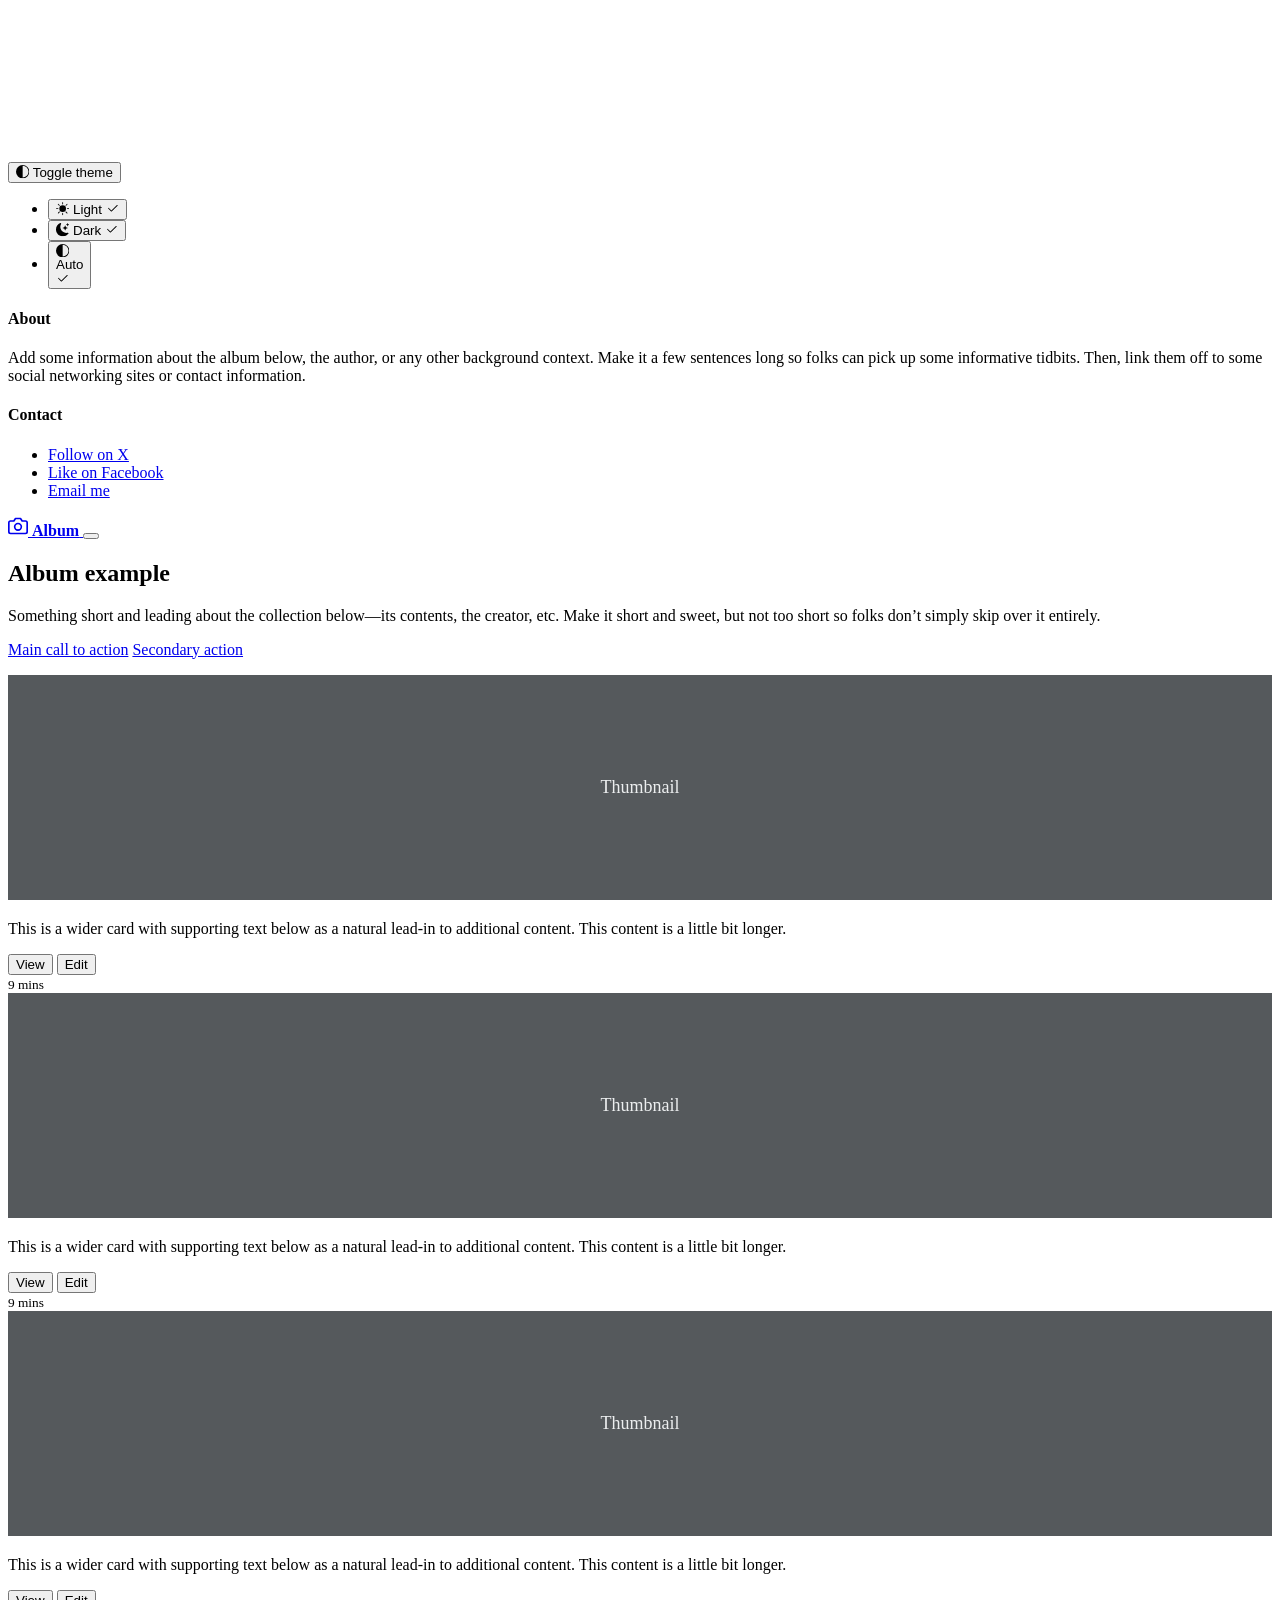
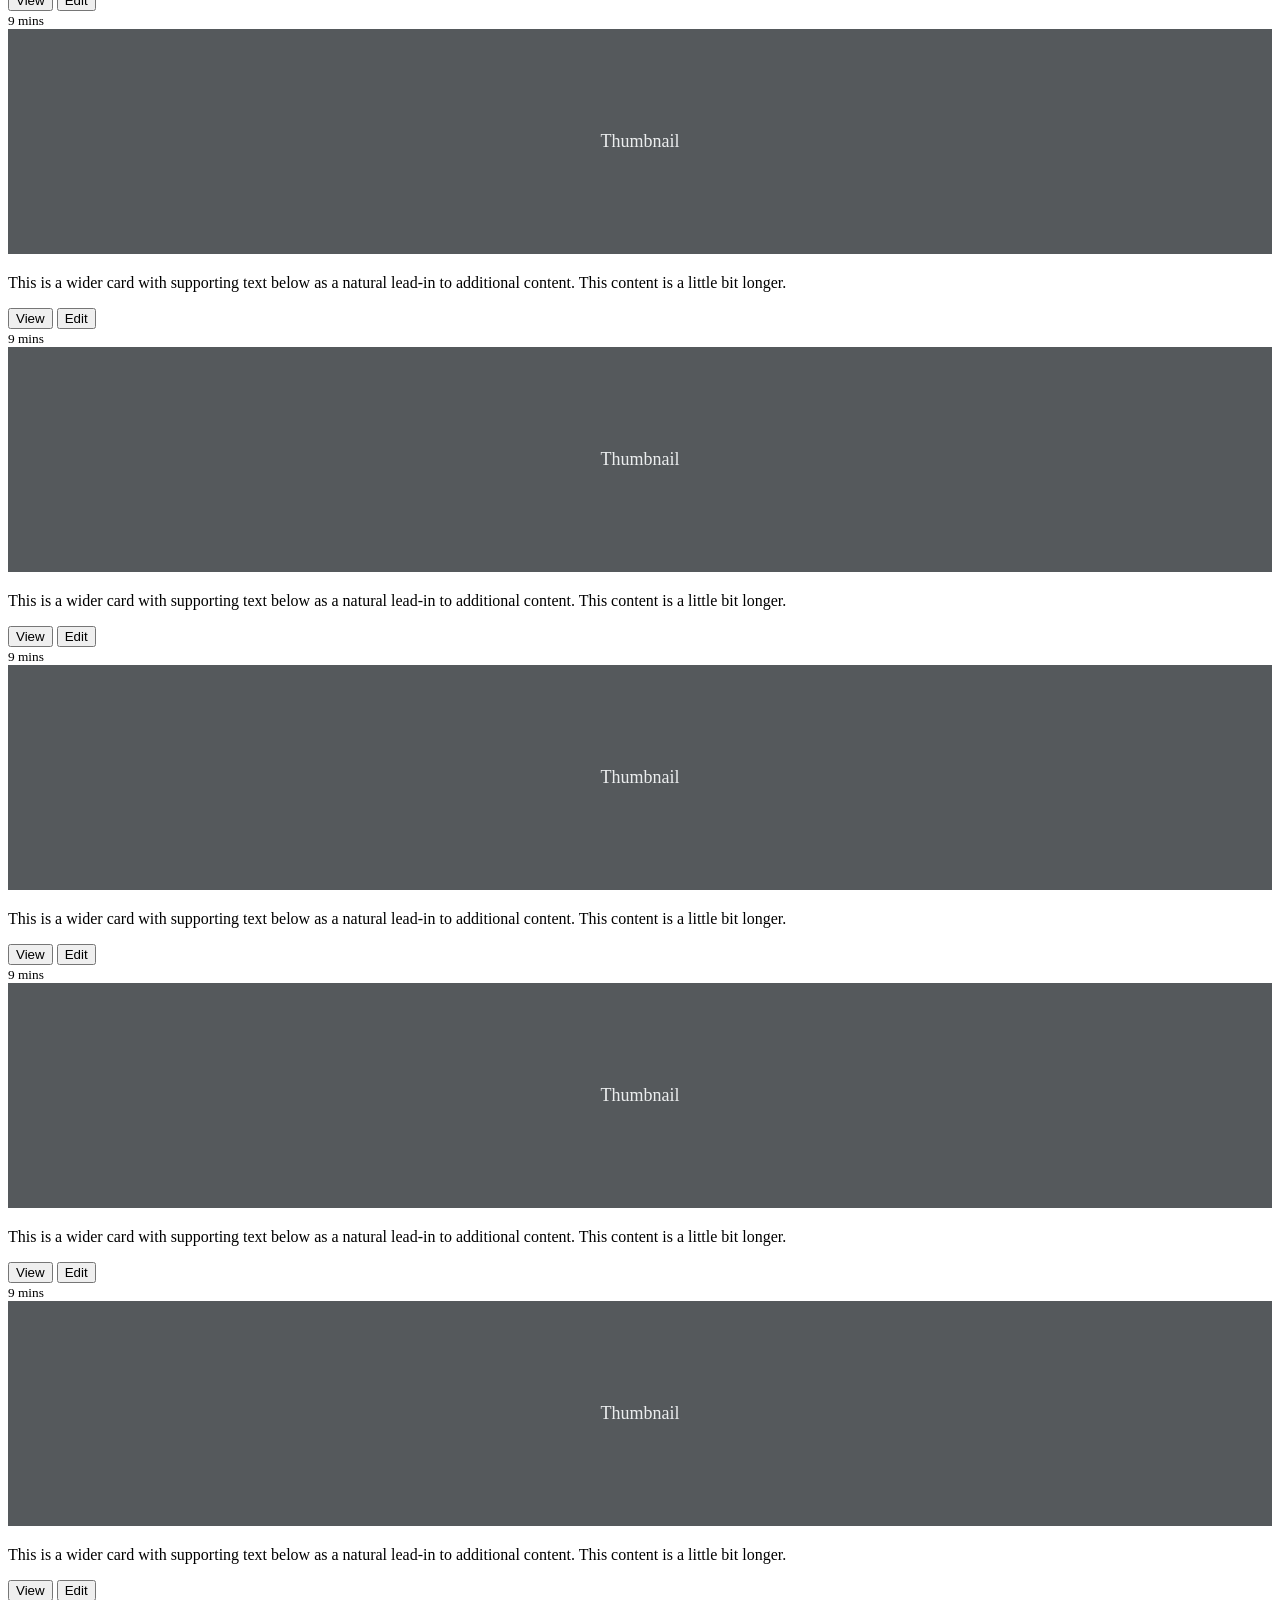
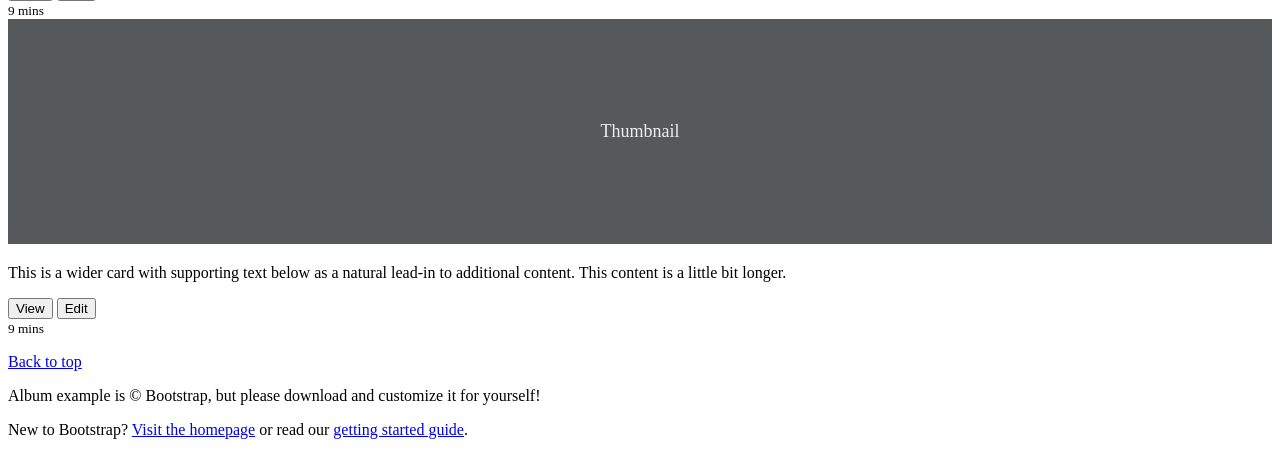
==== index.html @ dcecb852 "Update index.html" ====
<!DOCTYPE html>
<html lang="en" data-bs-theme="auto">

<head>
  <meta charset="utf-8">
  <meta name="viewport" content="width=device-width, initial-scale=1">
  <meta name="description" content="">
  <meta name="author" content="Mark Otto, Jacob Thornton, and Bootstrap contributors">
  <meta name="generator" content="Astro v5.13.2">
  <title>Album example · Bootstrap v5.3</title>
  <link rel="canonical" href="https://getbootstrap.com/docs/5.3/examples/album/">
  <script src="/docs/5.3/assets/js/color-modes.js"></script>
  <link href="/docs/5.3/dist/css/bootstrap.min.css" rel="stylesheet"
    integrity="sha384-sRIl4kxILFvY47J16cr9ZwB07vP4J8+LH7qKQnuqkuIAvNWLzeN8tE5YBujZqJLB">
  <link rel="apple-touch-icon" href="/docs/5.3/assets/img/favicons/apple-touch-icon.png" sizes="180x180">
  <link rel="icon" href="/docs/5.3/assets/img/favicons/favicon-32x32.png" sizes="32x32" type="image/png">
  <link rel="icon" href="/docs/5.3/assets/img/favicons/favicon-16x16.png" sizes="16x16" type="image/png">
  <link rel="manifest" href="/docs/5.3/assets/img/favicons/manifest.json">
  <link rel="mask-icon" href="/docs/5.3/assets/img/favicons/safari-pinned-tab.svg" color="#712cf9">
  <link rel="icon" href="/docs/5.3/assets/img/favicons/favicon.ico">
  <meta name="theme-color" content="#712cf9">
  <style>
    .bd-placeholder-img {
      font-size: 1.125rem;
      text-anchor: middle;
      -webkit-user-select: none;
      -moz-user-select: none;
      user-select: none
    }

    @media (min-width: 768px) {
      .bd-placeholder-img-lg {
        font-size: 3.5rem
      }
    }

    .b-example-divider {
      width: 100%;
      height: 3rem;
      background-color: #0000001a;
      border: solid rgba(0, 0, 0, .15);
      border-width: 1px 0;
      box-shadow: inset 0 .5em 1.5em #0000001a, inset 0 .125em .5em #00000026
    }

    .b-example-vr {
      flex-shrink: 0;
      width: 1.5rem;
      height: 100vh
    }

    .bi {
      vertical-align: -.125em;
      fill: currentColor
    }

    .nav-scroller {
      position: relative;
      z-index: 2;
      height: 2.75rem;
      overflow-y: hidden
    }

    .nav-scroller .nav {
      display: flex;
      flex-wrap: nowrap;
      padding-bottom: 1rem;
      margin-top: -1px;
      overflow-x: auto;
      text-align: center;
      white-space: nowrap;
      -webkit-overflow-scrolling: touch
    }

    .btn-bd-primary {
      --bd-violet-bg: #712cf9;
      --bd-violet-rgb: 112.520718, 44.062154, 249.437846;
      --bs-btn-font-weight: 600;
      --bs-btn-color: var(--bs-white);
      --bs-btn-bg: var(--bd-violet-bg);
      --bs-btn-border-color: var(--bd-violet-bg);
      --bs-btn-hover-color: var(--bs-white);
      --bs-btn-hover-bg: #6528e0;
      --bs-btn-hover-border-color: #6528e0;
      --bs-btn-focus-shadow-rgb: var(--bd-violet-rgb);
      --bs-btn-active-color: var(--bs-btn-hover-color);
      --bs-btn-active-bg: #5a23c8;
      --bs-btn-active-border-color: #5a23c8
    }

    .bd-mode-toggle {
      z-index: 1500
    }

    .bd-mode-toggle .bi {
      width: 1em;
      height: 1em
    }

    .bd-mode-toggle .dropdown-menu .active .bi {
      display: block !important
    }
  </style>
</head>

<body> <svg xmlns="http://www.w3.org/2000/svg" class="d-none">
    <symbol id="check2" viewBox="0 0 16 16">
      <path
        d="M13.854 3.646a.5.5 0 0 1 0 .708l-7 7a.5.5 0 0 1-.708 0l-3.5-3.5a.5.5 0 1 1 .708-.708L6.5 10.293l6.646-6.647a.5.5 0 0 1 .708 0z">
      </path>
    </symbol>
    <symbol id="circle-half" viewBox="0 0 16 16">
      <path d="M8 15A7 7 0 1 0 8 1v14zm0 1A8 8 0 1 1 8 0a8 8 0 0 1 0 16z"></path>
    </symbol>
    <symbol id="moon-stars-fill" viewBox="0 0 16 16">
      <path
        d="M6 .278a.768.768 0 0 1 .08.858 7.208 7.208 0 0 0-.878 3.46c0 4.021 3.278 7.277 7.318 7.277.527 0 1.04-.055 1.533-.16a.787.787 0 0 1 .81.316.733.733 0 0 1-.031.893A8.349 8.349 0 0 1 8.344 16C3.734 16 0 12.286 0 7.71 0 4.266 2.114 1.312 5.124.06A.752.752 0 0 1 6 .278z">
      </path>
      <path
        d="M10.794 3.148a.217.217 0 0 1 .412 0l.387 1.162c.173.518.579.924 1.097 1.097l1.162.387a.217.217 0 0 1 0 .412l-1.162.387a1.734 1.734 0 0 0-1.097 1.097l-.387 1.162a.217.217 0 0 1-.412 0l-.387-1.162A1.734 1.734 0 0 0 9.31 6.593l-1.162-.387a.217.217 0 0 1 0-.412l1.162-.387a1.734 1.734 0 0 0 1.097-1.097l.387-1.162zM13.863.099a.145.145 0 0 1 .274 0l.258.774c.115.346.386.617.732.732l.774.258a.145.145 0 0 1 0 .274l-.774.258a1.156 1.156 0 0 0-.732.732l-.258.774a.145.145 0 0 1-.274 0l-.258-.774a1.156 1.156 0 0 0-.732-.732l-.774-.258a.145.145 0 0 1 0-.274l.774-.258c.346-.115.617-.386.732-.732L13.863.1z">
      </path>
    </symbol>
    <symbol id="sun-fill" viewBox="0 0 16 16">
      <path
        d="M8 12a4 4 0 1 0 0-8 4 4 0 0 0 0 8zM8 0a.5.5 0 0 1 .5.5v2a.5.5 0 0 1-1 0v-2A.5.5 0 0 1 8 0zm0 13a.5.5 0 0 1 .5.5v2a.5.5 0 0 1-1 0v-2A.5.5 0 0 1 8 13zm8-5a.5.5 0 0 1-.5.5h-2a.5.5 0 0 1 0-1h2a.5.5 0 0 1 .5.5zM3 8a.5.5 0 0 1-.5.5h-2a.5.5 0 0 1 0-1h2A.5.5 0 0 1 3 8zm10.657-5.657a.5.5 0 0 1 0 .707l-1.414 1.415a.5.5 0 1 1-.707-.708l1.414-1.414a.5.5 0 0 1 .707 0zm-9.193 9.193a.5.5 0 0 1 0 .707L3.05 13.657a.5.5 0 0 1-.707-.707l1.414-1.414a.5.5 0 0 1 .707 0zm9.193 2.121a.5.5 0 0 1-.707 0l-1.414-1.414a.5.5 0 0 1 .707-.707l1.414 1.414a.5.5 0 0 1 0 .707zM4.464 4.465a.5.5 0 0 1-.707 0L2.343 3.05a.5.5 0 1 1 .707-.707l1.414 1.414a.5.5 0 0 1 0 .708z">
      </path>
    </symbol>
  </svg>
  <div class="dropdown position-fixed bottom-0 end-0 mb-3 me-3 bd-mode-toggle"> <button
      class="btn btn-bd-primary py-2 dropdown-toggle d-flex align-items-center" id="bd-theme" type="button"
      aria-expanded="false" data-bs-toggle="dropdown" aria-label="Toggle theme (auto)"> <svg
        class="bi my-1 theme-icon-active" aria-hidden="true">
        <use href="#circle-half"></use>
      </svg> <span class="visually-hidden" id="bd-theme-text">Toggle theme</span> </button>
    <ul class="dropdown-menu dropdown-menu-end shadow" aria-labelledby="bd-theme-text">
      <li> <button type="button" class="dropdown-item d-flex align-items-center" data-bs-theme-value="light"
          aria-pressed="false"> <svg class="bi me-2 opacity-50" aria-hidden="true">
            <use href="#sun-fill"></use>
          </svg>
          Light
          <svg class="bi ms-auto d-none" aria-hidden="true">
            <use href="#check2"></use>
          </svg> </button> </li>
      <li> <button type="button" class="dropdown-item d-flex align-items-center" data-bs-theme-value="dark"
          aria-pressed="false"> <svg class="bi me-2 opacity-50" aria-hidden="true">
            <use href="#moon-stars-fill"></use>
          </svg>
          Dark
          <svg class="bi ms-auto d-none" aria-hidden="true">
            <use href="#check2"></use>
          </svg> </button> </li>
      <li> <button type="button" class="dropdown-item d-flex align-items-center active" data-bs-theme-value="auto"
          aria-pressed="true"> <svg class="bi me-2 opacity-50" aria-hidden="true">
            <use href="#circle-half"></use>
          </svg>
          Auto
          <svg class="bi ms-auto d-none" aria-hidden="true">
            <use href="#check2"></use>
          </svg> </button> </li>
    </ul>
  </div>
  <header data-bs-theme="dark">
    <div class="collapse text-bg-dark" id="navbarHeader">
      <div class="container">
        <div class="row">
          <div class="col-sm-8 col-md-7 py-4">
            <h4>About</h4>
            <p class="text-body-secondary">Add some information about the album below, the author, or any other
              background context. Make it a few sentences long so folks can pick up some informative tidbits. Then, link
              them off to some social networking sites or contact information.</p>
          </div>
          <div class="col-sm-4 offset-md-1 py-4">
            <h4>Contact</h4>
            <ul class="list-unstyled">
              <li><a href="#" class="text-white">Follow on X</a></li>
              <li><a href="#" class="text-white">Like on Facebook</a></li>
              <li><a href="#" class="text-white">Email me</a></li>
            </ul>
          </div>
        </div>
      </div>
    </div>
    <div class="navbar navbar-dark bg-dark shadow-sm">
      <div class="container"> <a href="#" class="navbar-brand d-flex align-items-center"> <svg
            xmlns="http://www.w3.org/2000/svg" width="20" height="20" fill="none" stroke="currentColor"
            stroke-linecap="round" stroke-linejoin="round" stroke-width="2" aria-hidden="true" class="me-2"
            viewBox="0 0 24 24">
            <path d="M23 19a2 2 0 0 1-2 2H3a2 2 0 0 1-2-2V8a2 2 0 0 1 2-2h4l2-3h6l2 3h4a2 2 0 0 1 2 2z"></path>
            <circle cx="12" cy="13" r="4"></circle>
          </svg> <strong>Album</strong> </a> <button class="navbar-toggler" type="button" data-bs-toggle="collapse"
          data-bs-target="#navbarHeader" aria-controls="navbarHeader" aria-expanded="false"
          aria-label="Toggle navigation"> <span class="navbar-toggler-icon"></span> </button> </div>
    </div>
  </header>
  <main>
    <section class="py-5 text-center container">
      <div class="row py-lg-5">
        <div class="col-lg-6 col-md-8 mx-auto">
          <h1 class="fw-light">Album example</h1>
          <p class="lead text-body-secondary">Something short and leading about the collection below—its contents, the
            creator, etc. Make it short and sweet, but not too short so folks don’t simply skip over it entirely.</p>
          <p> <a href="#" class="btn btn-primary my-2">Main call to action</a> <a href="#"
              class="btn btn-secondary my-2">Secondary action</a> </p>
        </div>
      </div>
    </section>
    <div class="album py-5 bg-body-tertiary">
      <div class="container">
        <div class="row row-cols-1 row-cols-sm-2 row-cols-md-3 g-3">
          <div class="col">
            <div class="card shadow-sm"> <svg aria-label="Placeholder: Thumbnail"
                class="bd-placeholder-img card-img-top" height="225" preserveAspectRatio="xMidYMid slice" role="img"
                width="100%" xmlns="http://www.w3.org/2000/svg">
                <title>Placeholder</title>
                <rect width="100%" height="100%" fill="#55595c"></rect><text x="50%" y="50%" fill="#eceeef"
                  dy=".3em">Thumbnail</text>
              </svg>
              <div class="card-body">
                <p class="card-text">This is a wider card with supporting text below as a natural lead-in to additional
                  content. This content is a little bit longer.</p>
                <div class="d-flex justify-content-between align-items-center">
                  <div class="btn-group"> <button type="button" class="btn btn-sm btn-outline-secondary">View</button>
                    <button type="button" class="btn btn-sm btn-outline-secondary">Edit</button> </div> <small
                    class="text-body-secondary">9 mins</small>
                </div>
              </div>
            </div>
          </div>
          <div class="col">
            <div class="card shadow-sm"> <svg aria-label="Placeholder: Thumbnail"
                class="bd-placeholder-img card-img-top" height="225" preserveAspectRatio="xMidYMid slice" role="img"
                width="100%" xmlns="http://www.w3.org/2000/svg">
                <title>Placeholder</title>
                <rect width="100%" height="100%" fill="#55595c"></rect><text x="50%" y="50%" fill="#eceeef"
                  dy=".3em">Thumbnail</text>
              </svg>
              <div class="card-body">
                <p class="card-text">This is a wider card with supporting text below as a natural lead-in to additional
                  content. This content is a little bit longer.</p>
                <div class="d-flex justify-content-between align-items-center">
                  <div class="btn-group"> <button type="button" class="btn btn-sm btn-outline-secondary">View</button>
                    <button type="button" class="btn btn-sm btn-outline-secondary">Edit</button> </div> <small
                    class="text-body-secondary">9 mins</small>
                </div>
              </div>
            </div>
          </div>
          <div class="col">
            <div class="card shadow-sm"> <svg aria-label="Placeholder: Thumbnail"
                class="bd-placeholder-img card-img-top" height="225" preserveAspectRatio="xMidYMid slice" role="img"
                width="100%" xmlns="http://www.w3.org/2000/svg">
                <title>Placeholder</title>
                <rect width="100%" height="100%" fill="#55595c"></rect><text x="50%" y="50%" fill="#eceeef"
                  dy=".3em">Thumbnail</text>
              </svg>
              <div class="card-body">
                <p class="card-text">This is a wider card with supporting text below as a natural lead-in to additional
                  content. This content is a little bit longer.</p>
                <div class="d-flex justify-content-between align-items-center">
                  <div class="btn-group"> <button type="button" class="btn btn-sm btn-outline-secondary">View</button>
                    <button type="button" class="btn btn-sm btn-outline-secondary">Edit</button> </div> <small
                    class="text-body-secondary">9 mins</small>
                </div>
              </div>
            </div>
          </div>
          <div class="col">
            <div class="card shadow-sm"> <svg aria-label="Placeholder: Thumbnail"
                class="bd-placeholder-img card-img-top" height="225" preserveAspectRatio="xMidYMid slice" role="img"
                width="100%" xmlns="http://www.w3.org/2000/svg">
                <title>Placeholder</title>
                <rect width="100%" height="100%" fill="#55595c"></rect><text x="50%" y="50%" fill="#eceeef"
                  dy=".3em">Thumbnail</text>
              </svg>
              <div class="card-body">
                <p class="card-text">This is a wider card with supporting text below as a natural lead-in to additional
                  content. This content is a little bit longer.</p>
                <div class="d-flex justify-content-between align-items-center">
                  <div class="btn-group"> <button type="button" class="btn btn-sm btn-outline-secondary">View</button>
                    <button type="button" class="btn btn-sm btn-outline-secondary">Edit</button> </div> <small
                    class="text-body-secondary">9 mins</small>
                </div>
              </div>
            </div>
          </div>
          <div class="col">
            <div class="card shadow-sm"> <svg aria-label="Placeholder: Thumbnail"
                class="bd-placeholder-img card-img-top" height="225" preserveAspectRatio="xMidYMid slice" role="img"
                width="100%" xmlns="http://www.w3.org/2000/svg">
                <title>Placeholder</title>
                <rect width="100%" height="100%" fill="#55595c"></rect><text x="50%" y="50%" fill="#eceeef"
                  dy=".3em">Thumbnail</text>
              </svg>
              <div class="card-body">
                <p class="card-text">This is a wider card with supporting text below as a natural lead-in to additional
                  content. This content is a little bit longer.</p>
                <div class="d-flex justify-content-between align-items-center">
                  <div class="btn-group"> <button type="button" class="btn btn-sm btn-outline-secondary">View</button>
                    <button type="button" class="btn btn-sm btn-outline-secondary">Edit</button> </div> <small
                    class="text-body-secondary">9 mins</small>
                </div>
              </div>
            </div>
          </div>
          <div class="col">
            <div class="card shadow-sm"> <svg aria-label="Placeholder: Thumbnail"
                class="bd-placeholder-img card-img-top" height="225" preserveAspectRatio="xMidYMid slice" role="img"
                width="100%" xmlns="http://www.w3.org/2000/svg">
                <title>Placeholder</title>
                <rect width="100%" height="100%" fill="#55595c"></rect><text x="50%" y="50%" fill="#eceeef"
                  dy=".3em">Thumbnail</text>
              </svg>
              <div class="card-body">
                <p class="card-text">This is a wider card with supporting text below as a natural lead-in to additional
                  content. This content is a little bit longer.</p>
                <div class="d-flex justify-content-between align-items-center">
                  <div class="btn-group"> <button type="button" class="btn btn-sm btn-outline-secondary">View</button>
                    <button type="button" class="btn btn-sm btn-outline-secondary">Edit</button> </div> <small
                    class="text-body-secondary">9 mins</small>
                </div>
              </div>
            </div>
          </div>
          <div class="col">
            <div class="card shadow-sm"> <svg aria-label="Placeholder: Thumbnail"
                class="bd-placeholder-img card-img-top" height="225" preserveAspectRatio="xMidYMid slice" role="img"
                width="100%" xmlns="http://www.w3.org/2000/svg">
                <title>Placeholder</title>
                <rect width="100%" height="100%" fill="#55595c"></rect><text x="50%" y="50%" fill="#eceeef"
                  dy=".3em">Thumbnail</text>
              </svg>
              <div class="card-body">
                <p class="card-text">This is a wider card with supporting text below as a natural lead-in to additional
                  content. This content is a little bit longer.</p>
                <div class="d-flex justify-content-between align-items-center">
                  <div class="btn-group"> <button type="button" class="btn btn-sm btn-outline-secondary">View</button>
                    <button type="button" class="btn btn-sm btn-outline-secondary">Edit</button> </div> <small
                    class="text-body-secondary">9 mins</small>
                </div>
              </div>
            </div>
          </div>
          <div class="col">
            <div class="card shadow-sm"> <svg aria-label="Placeholder: Thumbnail"
                class="bd-placeholder-img card-img-top" height="225" preserveAspectRatio="xMidYMid slice" role="img"
                width="100%" xmlns="http://www.w3.org/2000/svg">
                <title>Placeholder</title>
                <rect width="100%" height="100%" fill="#55595c"></rect><text x="50%" y="50%" fill="#eceeef"
                  dy=".3em">Thumbnail</text>
              </svg>
              <div class="card-body">
                <p class="card-text">This is a wider card with supporting text below as a natural lead-in to additional
                  content. This content is a little bit longer.</p>
                <div class="d-flex justify-content-between align-items-center">
                  <div class="btn-group"> <button type="button" class="btn btn-sm btn-outline-secondary">View</button>
                    <button type="button" class="btn btn-sm btn-outline-secondary">Edit</button> </div> <small
                    class="text-body-secondary">9 mins</small>
                </div>
              </div>
            </div>
          </div>
          <div class="col">
            <div class="card shadow-sm"> <svg aria-label="Placeholder: Thumbnail"
                class="bd-placeholder-img card-img-top" height="225" preserveAspectRatio="xMidYMid slice" role="img"
                width="100%" xmlns="http://www.w3.org/2000/svg">
                <title>Placeholder</title>
                <rect width="100%" height="100%" fill="#55595c"></rect><text x="50%" y="50%" fill="#eceeef"
                  dy=".3em">Thumbnail</text>
              </svg>
              <div class="card-body">
                <p class="card-text">This is a wider card with supporting text below as a natural lead-in to additional
                  content. This content is a little bit longer.</p>
                <div class="d-flex justify-content-between align-items-center">
                  <div class="btn-group"> <button type="button" class="btn btn-sm btn-outline-secondary">View</button>
                    <button type="button" class="btn btn-sm btn-outline-secondary">Edit</button> </div> <small
                    class="text-body-secondary">9 mins</small>
                </div>
              </div>
            </div>
          </div>
        </div>
      </div>
    </div>
  </main>
  <footer class="text-body-secondary py-5">
    <div class="container">
      <p class="float-end mb-1"> <a href="#">Back to top</a> </p>
      <p class="mb-1">Album example is &copy; Bootstrap, but please download and customize it for yourself!</p>
      <p class="mb-0">New to Bootstrap? <a href="/">Visit the homepage</a> or read our <a
          href="/docs/5.3/getting-started/introduction">getting started guide</a>.</p>
    </div>
  </footer>
  <script src="/docs/5.3/dist/js/bootstrap.bundle.min.js"
    integrity="sha384-FKyoEForCGlyvwx9Hj09JcYn3nv7wiPVlz7YYwJrWVcXK/BmnVDxM+D2scQbITxI" class="astro-vvvwv3sm"></script>
</body>

</html>
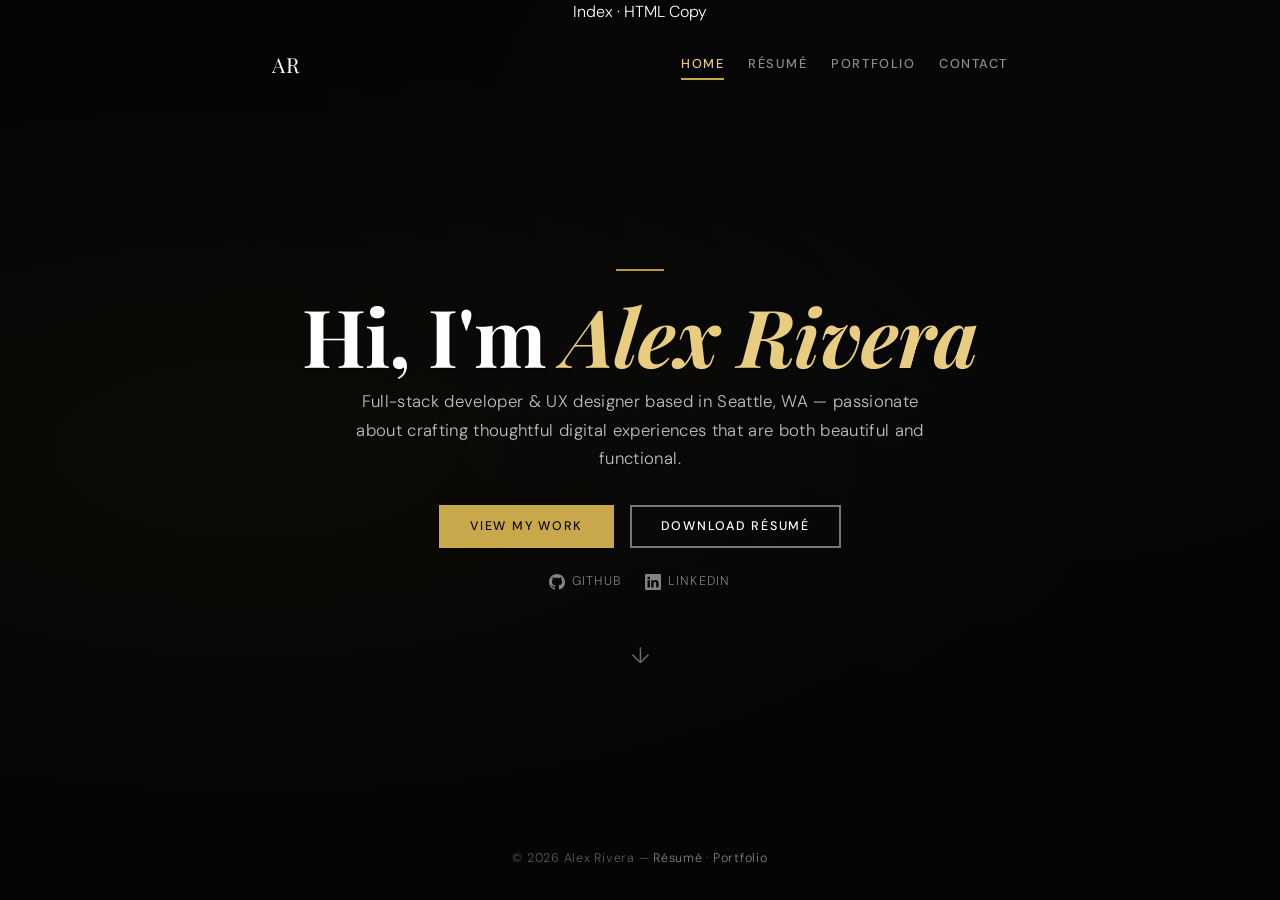
==== commit ee0bcb30: "Just added the AI code, now debugging" ====
--- a/index.html
+++ b/index.html
@@ -1,397 +1,316 @@
-<!DOCTYPE html>
-<html lang="en" data-bs-theme="auto">
+Index · HTML
+Copy
 
-<head>
-  <meta charset="utf-8">
-  <meta name="viewport" content="width=device-width, initial-scale=1">
-  <meta name="description" content="">
-  <meta name="author" content="Mark Otto, Jacob Thornton, and Bootstrap contributors">
-  <meta name="generator" content="Astro v5.13.2">
-  <title>Album example · Bootstrap v5.3</title>
-  <link rel="canonical" href="https://getbootstrap.com/docs/5.3/examples/album/">
-  <script src="/docs/5.3/assets/js/color-modes.js"></script>
-  <link href="/docs/5.3/dist/css/bootstrap.min.css" rel="stylesheet"
-    integrity="sha384-sRIl4kxILFvY47J16cr9ZwB07vP4J8+LH7qKQnuqkuIAvNWLzeN8tE5YBujZqJLB">
-  <link rel="apple-touch-icon" href="/docs/5.3/assets/img/favicons/apple-touch-icon.png" sizes="180x180">
-  <link rel="icon" href="/docs/5.3/assets/img/favicons/favicon-32x32.png" sizes="32x32" type="image/png">
-  <link rel="icon" href="/docs/5.3/assets/img/favicons/favicon-16x16.png" sizes="16x16" type="image/png">
-  <link rel="manifest" href="/docs/5.3/assets/img/favicons/manifest.json">
-  <link rel="mask-icon" href="/docs/5.3/assets/img/favicons/safari-pinned-tab.svg" color="#712cf9">
-  <link rel="icon" href="/docs/5.3/assets/img/favicons/favicon.ico">
-  <meta name="theme-color" content="#712cf9">
-  <style>
-    .bd-placeholder-img {
-      font-size: 1.125rem;
-      text-anchor: middle;
-      -webkit-user-select: none;
-      -moz-user-select: none;
-      user-select: none
-    }
-
-    @media (min-width: 768px) {
-      .bd-placeholder-img-lg {
-        font-size: 3.5rem
-      }
-    }
-
-    .b-example-divider {
-      width: 100%;
-      height: 3rem;
-      background-color: #0000001a;
-      border: solid rgba(0, 0, 0, .15);
-      border-width: 1px 0;
-      box-shadow: inset 0 .5em 1.5em #0000001a, inset 0 .125em .5em #00000026
-    }
-
-    .b-example-vr {
-      flex-shrink: 0;
-      width: 1.5rem;
-      height: 100vh
-    }
-
-    .bi {
-      vertical-align: -.125em;
-      fill: currentColor
-    }
-
-    .nav-scroller {
-      position: relative;
-      z-index: 2;
-      height: 2.75rem;
-      overflow-y: hidden
-    }
-
-    .nav-scroller .nav {
-      display: flex;
-      flex-wrap: nowrap;
-      padding-bottom: 1rem;
-      margin-top: -1px;
-      overflow-x: auto;
-      text-align: center;
-      white-space: nowrap;
-      -webkit-overflow-scrolling: touch
-    }
-
-    .btn-bd-primary {
-      --bd-violet-bg: #712cf9;
-      --bd-violet-rgb: 112.520718, 44.062154, 249.437846;
-      --bs-btn-font-weight: 600;
-      --bs-btn-color: var(--bs-white);
-      --bs-btn-bg: var(--bd-violet-bg);
-      --bs-btn-border-color: var(--bd-violet-bg);
-      --bs-btn-hover-color: var(--bs-white);
-      --bs-btn-hover-bg: #6528e0;
-      --bs-btn-hover-border-color: #6528e0;
-      --bs-btn-focus-shadow-rgb: var(--bd-violet-rgb);
-      --bs-btn-active-color: var(--bs-btn-hover-color);
-      --bs-btn-active-bg: #5a23c8;
-      --bs-btn-active-border-color: #5a23c8
-    }
-
-    .bd-mode-toggle {
-      z-index: 1500
-    }
-
-    .bd-mode-toggle .bi {
-      width: 1em;
-      height: 1em
-    }
-
-    .bd-mode-toggle .dropdown-menu .active .bi {
-      display: block !important
-    }
-  </style>
-</head>
-
-<body> <svg xmlns="http://www.w3.org/2000/svg" class="d-none">
-    <symbol id="check2" viewBox="0 0 16 16">
-      <path
-        d="M13.854 3.646a.5.5 0 0 1 0 .708l-7 7a.5.5 0 0 1-.708 0l-3.5-3.5a.5.5 0 1 1 .708-.708L6.5 10.293l6.646-6.647a.5.5 0 0 1 .708 0z">
-      </path>
-    </symbol>
-    <symbol id="circle-half" viewBox="0 0 16 16">
-      <path d="M8 15A7 7 0 1 0 8 1v14zm0 1A8 8 0 1 1 8 0a8 8 0 0 1 0 16z"></path>
-    </symbol>
-    <symbol id="moon-stars-fill" viewBox="0 0 16 16">
-      <path
-        d="M6 .278a.768.768 0 0 1 .08.858 7.208 7.208 0 0 0-.878 3.46c0 4.021 3.278 7.277 7.318 7.277.527 0 1.04-.055 1.533-.16a.787.787 0 0 1 .81.316.733.733 0 0 1-.031.893A8.349 8.349 0 0 1 8.344 16C3.734 16 0 12.286 0 7.71 0 4.266 2.114 1.312 5.124.06A.752.752 0 0 1 6 .278z">
-      </path>
-      <path
-        d="M10.794 3.148a.217.217 0 0 1 .412 0l.387 1.162c.173.518.579.924 1.097 1.097l1.162.387a.217.217 0 0 1 0 .412l-1.162.387a1.734 1.734 0 0 0-1.097 1.097l-.387 1.162a.217.217 0 0 1-.412 0l-.387-1.162A1.734 1.734 0 0 0 9.31 6.593l-1.162-.387a.217.217 0 0 1 0-.412l1.162-.387a1.734 1.734 0 0 0 1.097-1.097l.387-1.162zM13.863.099a.145.145 0 0 1 .274 0l.258.774c.115.346.386.617.732.732l.774.258a.145.145 0 0 1 0 .274l-.774.258a1.156 1.156 0 0 0-.732.732l-.258.774a.145.145 0 0 1-.274 0l-.258-.774a1.156 1.156 0 0 0-.732-.732l-.774-.258a.145.145 0 0 1 0-.274l.774-.258c.346-.115.617-.386.732-.732L13.863.1z">
-      </path>
-    </symbol>
-    <symbol id="sun-fill" viewBox="0 0 16 16">
-      <path
-        d="M8 12a4 4 0 1 0 0-8 4 4 0 0 0 0 8zM8 0a.5.5 0 0 1 .5.5v2a.5.5 0 0 1-1 0v-2A.5.5 0 0 1 8 0zm0 13a.5.5 0 0 1 .5.5v2a.5.5 0 0 1-1 0v-2A.5.5 0 0 1 8 13zm8-5a.5.5 0 0 1-.5.5h-2a.5.5 0 0 1 0-1h2a.5.5 0 0 1 .5.5zM3 8a.5.5 0 0 1-.5.5h-2a.5.5 0 0 1 0-1h2A.5.5 0 0 1 3 8zm10.657-5.657a.5.5 0 0 1 0 .707l-1.414 1.415a.5.5 0 1 1-.707-.708l1.414-1.414a.5.5 0 0 1 .707 0zm-9.193 9.193a.5.5 0 0 1 0 .707L3.05 13.657a.5.5 0 0 1-.707-.707l1.414-1.414a.5.5 0 0 1 .707 0zm9.193 2.121a.5.5 0 0 1-.707 0l-1.414-1.414a.5.5 0 0 1 .707-.707l1.414 1.414a.5.5 0 0 1 0 .707zM4.464 4.465a.5.5 0 0 1-.707 0L2.343 3.05a.5.5 0 1 1 .707-.707l1.414 1.414a.5.5 0 0 1 0 .708z">
-      </path>
-    </symbol>
-  </svg>
-  <div class="dropdown position-fixed bottom-0 end-0 mb-3 me-3 bd-mode-toggle"> <button
-      class="btn btn-bd-primary py-2 dropdown-toggle d-flex align-items-center" id="bd-theme" type="button"
-      aria-expanded="false" data-bs-toggle="dropdown" aria-label="Toggle theme (auto)"> <svg
-        class="bi my-1 theme-icon-active" aria-hidden="true">
-        <use href="#circle-half"></use>
-      </svg> <span class="visually-hidden" id="bd-theme-text">Toggle theme</span> </button>
-    <ul class="dropdown-menu dropdown-menu-end shadow" aria-labelledby="bd-theme-text">
-      <li> <button type="button" class="dropdown-item d-flex align-items-center" data-bs-theme-value="light"
-          aria-pressed="false"> <svg class="bi me-2 opacity-50" aria-hidden="true">
-            <use href="#sun-fill"></use>
-          </svg>
-          Light
-          <svg class="bi ms-auto d-none" aria-hidden="true">
-            <use href="#check2"></use>
-          </svg> </button> </li>
-      <li> <button type="button" class="dropdown-item d-flex align-items-center" data-bs-theme-value="dark"
-          aria-pressed="false"> <svg class="bi me-2 opacity-50" aria-hidden="true">
-            <use href="#moon-stars-fill"></use>
-          </svg>
-          Dark
-          <svg class="bi ms-auto d-none" aria-hidden="true">
-            <use href="#check2"></use>
-          </svg> </button> </li>
-      <li> <button type="button" class="dropdown-item d-flex align-items-center active" data-bs-theme-value="auto"
-          aria-pressed="true"> <svg class="bi me-2 opacity-50" aria-hidden="true">
-            <use href="#circle-half"></use>
-          </svg>
-          Auto
-          <svg class="bi ms-auto d-none" aria-hidden="true">
-            <use href="#check2"></use>
-          </svg> </button> </li>
-    </ul>
-  </div>
-  <header data-bs-theme="dark">
-    <div class="collapse text-bg-dark" id="navbarHeader">
-      <div class="container">
-        <div class="row">
-          <div class="col-sm-8 col-md-7 py-4">
-            <h4>About</h4>
-            <p class="text-body-secondary">Add some information about the album below, the author, or any other
-              background context. Make it a few sentences long so folks can pick up some informative tidbits. Then, link
-              them off to some social networking sites or contact information.</p>
-          </div>
-          <div class="col-sm-4 offset-md-1 py-4">
-            <h4>Contact</h4>
-            <ul class="list-unstyled">
-              <li><a href="#" class="text-white">Follow on X</a></li>
-              <li><a href="#" class="text-white">Like on Facebook</a></li>
-              <li><a href="#" class="text-white">Email me</a></li>
-            </ul>
-          </div>
+<!doctype html>
+<html lang="en">
+  <head>
+    <meta charset="utf-8" />
+    <meta name="viewport" content="width=device-width, initial-scale=1" />
+    <meta name="description" content="Personal portfolio and resume" />
+    <title>Alex Rivera — Portfolio</title>
+ 
+    <!-- Bootstrap 5.3 CDN -->
+    <link
+      rel="stylesheet"
+      href="https://cdn.jsdelivr.net/npm/bootstrap@5.3.3/dist/css/bootstrap.min.css"
+    />
+ 
+    <!-- Google Fonts -->
+    <link rel="preconnect" href="https://fonts.googleapis.com" />
+    <link rel="preconnect" href="https://fonts.gstatic.com" crossorigin />
+    <link
+      href="https://fonts.googleapis.com/css2?family=Playfair+Display:ital,wght@0,400;0,700;1,400&family=DM+Sans:wght@300;400;500&display=swap"
+      rel="stylesheet"
+    />
+ 
+    <!-- cover.css (inline, based on Bootstrap Cover example) -->
+    <style>
+      /* ── Globals ───────────────────────────────────── */
+      :root {
+        --accent: #c9a84c;
+        --accent-light: #e8cc80;
+        --dark: #0d0d0d;
+      }
+ 
+      * {
+        box-sizing: border-box;
+      }
+ 
+      html,
+      body {
+        height: 100%;
+      }
+ 
+      body {
+        display: flex;
+        flex-direction: column;
+        font-family: "DM Sans", sans-serif;
+        font-weight: 300;
+        color: #fff;
+        background-color: var(--dark);
+        background-image:
+          radial-gradient(ellipse at 20% 50%, rgba(201, 168, 76, 0.12) 0%, transparent 60%),
+          radial-gradient(ellipse at 80% 20%, rgba(100, 120, 180, 0.08) 0%, transparent 50%),
+          url("https://images.unsplash.com/photo-1517694712202-14dd9538aa97?w=1600&q=80&auto=format&fit=crop");
+        background-size: cover;
+        background-position: center;
+        background-attachment: fixed;
+        text-shadow: 0 0.05rem 0.15rem rgba(0, 0, 0, 0.6);
+        box-shadow: inset 0 0 0 100vw rgba(0, 0, 0, 0.65);
+      }
+ 
+      /* ── Cover container ───────────────────────────── */
+      .cover-container {
+        max-width: 48em;
+      }
+ 
+      /* ── Masthead nav ──────────────────────────────── */
+      .nav-masthead .nav-link {
+        font-family: "DM Sans", sans-serif;
+        font-weight: 500;
+        font-size: 0.8rem;
+        letter-spacing: 0.12em;
+        text-transform: uppercase;
+        color: rgba(255, 255, 255, 0.55);
+        border-bottom: 2px solid transparent;
+        padding: 0.35rem 0;
+        transition: color 0.25s, border-color 0.25s;
+      }
+ 
+      .nav-masthead .nav-link + .nav-link {
+        margin-left: 1.5rem;
+      }
+ 
+      .nav-masthead .nav-link:hover,
+      .nav-masthead .nav-link:focus {
+        color: #fff;
+        border-bottom-color: rgba(255, 255, 255, 0.3);
+        text-decoration: none;
+      }
+ 
+      .nav-masthead .active {
+        color: var(--accent-light);
+        border-bottom-color: var(--accent);
+      }
+ 
+      /* ── Logo / name ───────────────────────────────── */
+      .masthead-brand {
+        font-family: "Playfair Display", serif;
+        font-size: 1.3rem;
+        letter-spacing: 0.04em;
+        color: #fff;
+        text-decoration: none;
+      }
+ 
+      .masthead-brand:hover {
+        color: var(--accent-light);
+      }
+ 
+      /* ── Hero text ─────────────────────────────────── */
+      .cover-heading {
+        font-family: "Playfair Display", serif;
+        font-weight: 700;
+        font-size: clamp(2.8rem, 8vw, 5rem);
+        line-height: 1.1;
+        letter-spacing: -0.01em;
+        margin-bottom: 0.5rem;
+      }
+ 
+      .cover-heading em {
+        color: var(--accent-light);
+        font-style: italic;
+      }
+ 
+      .cover-subheading {
+        font-size: 1.05rem;
+        font-weight: 300;
+        color: rgba(255, 255, 255, 0.75);
+        letter-spacing: 0.02em;
+        max-width: 34em;
+        margin: 0 auto 2rem;
+        line-height: 1.7;
+      }
+ 
+      /* ── Divider ───────────────────────────────────── */
+      .cover-divider {
+        width: 3rem;
+        height: 2px;
+        background: var(--accent);
+        margin: 1.25rem auto;
+        opacity: 0.9;
+      }
+ 
+      /* ── Buttons ───────────────────────────────────── */
+      .btn-cover-primary {
+        font-family: "DM Sans", sans-serif;
+        font-weight: 500;
+        font-size: 0.78rem;
+        letter-spacing: 0.14em;
+        text-transform: uppercase;
+        color: var(--dark);
+        background: var(--accent);
+        border: 2px solid var(--accent);
+        padding: 0.65rem 1.8rem;
+        border-radius: 0;
+        transition: all 0.25s;
+        text-shadow: none;
+      }
+ 
+      .btn-cover-primary:hover {
+        background: var(--accent-light);
+        border-color: var(--accent-light);
+        color: var(--dark);
+        transform: translateY(-1px);
+      }
+ 
+      .btn-cover-outline {
+        font-family: "DM Sans", sans-serif;
+        font-weight: 500;
+        font-size: 0.78rem;
+        letter-spacing: 0.14em;
+        text-transform: uppercase;
+        color: #fff;
+        background: transparent;
+        border: 2px solid rgba(255, 255, 255, 0.45);
+        padding: 0.65rem 1.8rem;
+        border-radius: 0;
+        transition: all 0.25s;
+      }
+ 
+      .btn-cover-outline:hover {
+        border-color: #fff;
+        color: #fff;
+        background: rgba(255, 255, 255, 0.08);
+        transform: translateY(-1px);
+      }
+ 
+      /* ── Social links ──────────────────────────────── */
+      .social-link {
+        display: inline-flex;
+        align-items: center;
+        gap: 0.4rem;
+        font-size: 0.78rem;
+        letter-spacing: 0.1em;
+        text-transform: uppercase;
+        color: rgba(255, 255, 255, 0.5);
+        text-decoration: none;
+        transition: color 0.2s;
+      }
+ 
+      .social-link:hover {
+        color: var(--accent-light);
+      }
+ 
+      /* ── Footer ────────────────────────────────────── */
+      .cover-footer {
+        font-size: 0.78rem;
+        color: rgba(255, 255, 255, 0.35);
+        letter-spacing: 0.06em;
+        text-shadow: none;
+      }
+ 
+      .cover-footer a {
+        color: rgba(255, 255, 255, 0.5);
+        text-decoration: none;
+        transition: color 0.2s;
+      }
+ 
+      .cover-footer a:hover {
+        color: var(--accent-light);
+      }
+ 
+      /* ── Scroll indicator ──────────────────────────── */
+      @keyframes bounce {
+        0%, 100% { transform: translateY(0); }
+        50% { transform: translateY(6px); }
+      }
+ 
+      .scroll-indicator {
+        animation: bounce 2s ease-in-out infinite;
+        opacity: 0.4;
+        font-size: 1.4rem;
+      }
+    </style>
+  </head>
+ 
+  <body class="d-flex h-100 text-center">
+    <div class="cover-container d-flex w-100 h-100 p-3 mx-auto flex-column">
+ 
+      <!-- ── Header / Nav ── -->
+      <header class="mb-auto">
+        <div class="d-flex flex-wrap align-items-center justify-content-between py-2">
+          <a href="index.html" class="masthead-brand">AR</a>
+ 
+          <nav class="nav nav-masthead">
+            <a class="nav-link active" href="index.html">Home</a>
+            <a class="nav-link" href="resume.html">Résumé</a>
+            <a class="nav-link" href="portfolio.html">Portfolio</a>
+            <a class="nav-link" href="contact.html">Contact</a>
+          </nav>
         </div>
-      </div>
+      </header>
+ 
+      <!-- ── Hero / Main ── -->
+      <main class="px-3 my-auto">
+        <div class="cover-divider"></div>
+ 
+        <h1 class="cover-heading">
+          Hi, I'm <em>Alex Rivera</em>
+        </h1>
+ 
+        <p class="cover-subheading">
+          Full-stack developer &amp; UX designer based in Seattle, WA —
+          passionate about crafting thoughtful digital experiences that are
+          both beautiful and functional.
+        </p>
+ 
+        <p class="d-flex flex-wrap gap-3 justify-content-center">
+          <a href="portfolio.html" class="btn btn-cover-primary">View My Work</a>
+          <a href="resume.html" class="btn btn-cover-outline">Download Résumé</a>
+        </p>
+ 
+        <!-- Social links -->
+        <div class="mt-4 d-flex justify-content-center gap-4">
+          <a
+            href="https://github.com/alexrivera"
+            target="_blank"
+            rel="noopener"
+            class="social-link"
+          >
+            <!-- GitHub icon -->
+            <svg xmlns="http://www.w3.org/2000/svg" width="16" height="16" fill="currentColor" viewBox="0 0 16 16">
+              <path d="M8 0C3.58 0 0 3.58 0 8c0 3.54 2.29 6.53 5.47 7.59.4.07.55-.17.55-.38 0-.19-.01-.82-.01-1.49-2.01.37-2.53-.49-2.69-.94-.09-.23-.48-.94-.82-1.13-.28-.15-.68-.52-.01-.53.63-.01 1.08.58 1.23.82.72 1.21 1.87.87 2.33.66.07-.52.28-.87.51-1.07-1.78-.2-3.64-.89-3.64-3.95 0-.87.31-1.59.82-2.15-.08-.2-.36-1.02.08-2.12 0 0 .67-.21 2.2.82.64-.18 1.32-.27 2-.27.68 0 1.36.09 2 .27 1.53-1.04 2.2-.82 2.2-.82.44 1.1.16 1.92.08 2.12.51.56.82 1.27.82 2.15 0 3.07-1.87 3.75-3.65 3.95.29.25.54.73.54 1.48 0 1.07-.01 1.93-.01 2.2 0 .21.15.46.55.38A8.013 8.013 0 0 0 16 8c0-4.42-3.58-8-8-8z"/>
+            </svg>
+            GitHub
+          </a>
+          <a
+            href="https://linkedin.com/in/alexrivera"
+            target="_blank"
+            rel="noopener"
+            class="social-link"
+          >
+            <!-- LinkedIn icon -->
+            <svg xmlns="http://www.w3.org/2000/svg" width="16" height="16" fill="currentColor" viewBox="0 0 16 16">
+              <path d="M0 1.146C0 .513.526 0 1.175 0h13.65C15.474 0 16 .513 16 1.146v13.708c0 .633-.526 1.146-1.175 1.146H1.175C.526 16 0 15.487 0 14.854V1.146zm4.943 12.248V6.169H2.542v7.225h2.401zm-1.2-8.212c.837 0 1.358-.554 1.358-1.248-.015-.709-.52-1.248-1.342-1.248-.822 0-1.359.54-1.359 1.248 0 .694.521 1.248 1.327 1.248h.016zm4.908 8.212V9.359c0-.216.016-.432.08-.586.173-.431.568-.878 1.232-.878.869 0 1.216.662 1.216 1.634v3.865h2.401V9.25c0-2.22-1.184-3.252-2.764-3.252-1.274 0-1.845.7-2.165 1.193v.025h-.016a5.54 5.54 0 0 1 .016-.025V6.169h-2.4c.03.678 0 7.225 0 7.225h2.4z"/>
+            </svg>
+            LinkedIn
+          </a>
+        </div>
+ 
+        <div class="mt-5 scroll-indicator">↓</div>
+      </main>
+ 
+      <!-- ── Footer ── -->
+      <footer class="cover-footer mt-auto py-3">
+        <p class="mb-0">
+          &copy; 2026 Alex Rivera &mdash;
+          <a href="resume.html">Résumé</a> &middot;
+          <a href="portfolio.html">Portfolio</a>
+        </p>
+      </footer>
+ 
     </div>
-    <div class="navbar navbar-dark bg-dark shadow-sm">
-      <div class="container"> <a href="#" class="navbar-brand d-flex align-items-center"> <svg
-            xmlns="http://www.w3.org/2000/svg" width="20" height="20" fill="none" stroke="currentColor"
-            stroke-linecap="round" stroke-linejoin="round" stroke-width="2" aria-hidden="true" class="me-2"
-            viewBox="0 0 24 24">
-            <path d="M23 19a2 2 0 0 1-2 2H3a2 2 0 0 1-2-2V8a2 2 0 0 1 2-2h4l2-3h6l2 3h4a2 2 0 0 1 2 2z"></path>
-            <circle cx="12" cy="13" r="4"></circle>
-          </svg> <strong>Album</strong> </a> <button class="navbar-toggler" type="button" data-bs-toggle="collapse"
-          data-bs-target="#navbarHeader" aria-controls="navbarHeader" aria-expanded="false"
-          aria-label="Toggle navigation"> <span class="navbar-toggler-icon"></span> </button> </div>
-    </div>
-  </header>
-  <main>
-    <section class="py-5 text-center container">
-      <div class="row py-lg-5">
-        <div class="col-lg-6 col-md-8 mx-auto">
-          <h1 class="fw-light">Album example</h1>
-          <p class="lead text-body-secondary">Something short and leading about the collection below—its contents, the
-            creator, etc. Make it short and sweet, but not too short so folks don’t simply skip over it entirely.</p>
-          <p> <a href="#" class="btn btn-primary my-2">Main call to action</a> <a href="#"
-              class="btn btn-secondary my-2">Secondary action</a> </p>
-        </div>
-      </div>
-    </section>
-    <div class="album py-5 bg-body-tertiary">
-      <div class="container">
-        <div class="row row-cols-1 row-cols-sm-2 row-cols-md-3 g-3">
-          <div class="col">
-            <div class="card shadow-sm"> <svg aria-label="Placeholder: Thumbnail"
-                class="bd-placeholder-img card-img-top" height="225" preserveAspectRatio="xMidYMid slice" role="img"
-                width="100%" xmlns="http://www.w3.org/2000/svg">
-                <title>Placeholder</title>
-                <rect width="100%" height="100%" fill="#55595c"></rect><text x="50%" y="50%" fill="#eceeef"
-                  dy=".3em">Thumbnail</text>
-              </svg>
-              <div class="card-body">
-                <p class="card-text">This is a wider card with supporting text below as a natural lead-in to additional
-                  content. This content is a little bit longer.</p>
-                <div class="d-flex justify-content-between align-items-center">
-                  <div class="btn-group"> <button type="button" class="btn btn-sm btn-outline-secondary">View</button>
-                    <button type="button" class="btn btn-sm btn-outline-secondary">Edit</button> </div> <small
-                    class="text-body-secondary">9 mins</small>
-                </div>
-              </div>
-            </div>
-          </div>
-          <div class="col">
-            <div class="card shadow-sm"> <svg aria-label="Placeholder: Thumbnail"
-                class="bd-placeholder-img card-img-top" height="225" preserveAspectRatio="xMidYMid slice" role="img"
-                width="100%" xmlns="http://www.w3.org/2000/svg">
-                <title>Placeholder</title>
-                <rect width="100%" height="100%" fill="#55595c"></rect><text x="50%" y="50%" fill="#eceeef"
-                  dy=".3em">Thumbnail</text>
-              </svg>
-              <div class="card-body">
-                <p class="card-text">This is a wider card with supporting text below as a natural lead-in to additional
-                  content. This content is a little bit longer.</p>
-                <div class="d-flex justify-content-between align-items-center">
-                  <div class="btn-group"> <button type="button" class="btn btn-sm btn-outline-secondary">View</button>
-                    <button type="button" class="btn btn-sm btn-outline-secondary">Edit</button> </div> <small
-                    class="text-body-secondary">9 mins</small>
-                </div>
-              </div>
-            </div>
-          </div>
-          <div class="col">
-            <div class="card shadow-sm"> <svg aria-label="Placeholder: Thumbnail"
-                class="bd-placeholder-img card-img-top" height="225" preserveAspectRatio="xMidYMid slice" role="img"
-                width="100%" xmlns="http://www.w3.org/2000/svg">
-                <title>Placeholder</title>
-                <rect width="100%" height="100%" fill="#55595c"></rect><text x="50%" y="50%" fill="#eceeef"
-                  dy=".3em">Thumbnail</text>
-              </svg>
-              <div class="card-body">
-                <p class="card-text">This is a wider card with supporting text below as a natural lead-in to additional
-                  content. This content is a little bit longer.</p>
-                <div class="d-flex justify-content-between align-items-center">
-                  <div class="btn-group"> <button type="button" class="btn btn-sm btn-outline-secondary">View</button>
-                    <button type="button" class="btn btn-sm btn-outline-secondary">Edit</button> </div> <small
-                    class="text-body-secondary">9 mins</small>
-                </div>
-              </div>
-            </div>
-          </div>
-          <div class="col">
-            <div class="card shadow-sm"> <svg aria-label="Placeholder: Thumbnail"
-                class="bd-placeholder-img card-img-top" height="225" preserveAspectRatio="xMidYMid slice" role="img"
-                width="100%" xmlns="http://www.w3.org/2000/svg">
-                <title>Placeholder</title>
-                <rect width="100%" height="100%" fill="#55595c"></rect><text x="50%" y="50%" fill="#eceeef"
-                  dy=".3em">Thumbnail</text>
-              </svg>
-              <div class="card-body">
-                <p class="card-text">This is a wider card with supporting text below as a natural lead-in to additional
-                  content. This content is a little bit longer.</p>
-                <div class="d-flex justify-content-between align-items-center">
-                  <div class="btn-group"> <button type="button" class="btn btn-sm btn-outline-secondary">View</button>
-                    <button type="button" class="btn btn-sm btn-outline-secondary">Edit</button> </div> <small
-                    class="text-body-secondary">9 mins</small>
-                </div>
-              </div>
-            </div>
-          </div>
-          <div class="col">
-            <div class="card shadow-sm"> <svg aria-label="Placeholder: Thumbnail"
-                class="bd-placeholder-img card-img-top" height="225" preserveAspectRatio="xMidYMid slice" role="img"
-                width="100%" xmlns="http://www.w3.org/2000/svg">
-                <title>Placeholder</title>
-                <rect width="100%" height="100%" fill="#55595c"></rect><text x="50%" y="50%" fill="#eceeef"
-                  dy=".3em">Thumbnail</text>
-              </svg>
-              <div class="card-body">
-                <p class="card-text">This is a wider card with supporting text below as a natural lead-in to additional
-                  content. This content is a little bit longer.</p>
-                <div class="d-flex justify-content-between align-items-center">
-                  <div class="btn-group"> <button type="button" class="btn btn-sm btn-outline-secondary">View</button>
-                    <button type="button" class="btn btn-sm btn-outline-secondary">Edit</button> </div> <small
-                    class="text-body-secondary">9 mins</small>
-                </div>
-              </div>
-            </div>
-          </div>
-          <div class="col">
-            <div class="card shadow-sm"> <svg aria-label="Placeholder: Thumbnail"
-                class="bd-placeholder-img card-img-top" height="225" preserveAspectRatio="xMidYMid slice" role="img"
-                width="100%" xmlns="http://www.w3.org/2000/svg">
-                <title>Placeholder</title>
-                <rect width="100%" height="100%" fill="#55595c"></rect><text x="50%" y="50%" fill="#eceeef"
-                  dy=".3em">Thumbnail</text>
-              </svg>
-              <div class="card-body">
-                <p class="card-text">This is a wider card with supporting text below as a natural lead-in to additional
-                  content. This content is a little bit longer.</p>
-                <div class="d-flex justify-content-between align-items-center">
-                  <div class="btn-group"> <button type="button" class="btn btn-sm btn-outline-secondary">View</button>
-                    <button type="button" class="btn btn-sm btn-outline-secondary">Edit</button> </div> <small
-                    class="text-body-secondary">9 mins</small>
-                </div>
-              </div>
-            </div>
-          </div>
-          <div class="col">
-            <div class="card shadow-sm"> <svg aria-label="Placeholder: Thumbnail"
-                class="bd-placeholder-img card-img-top" height="225" preserveAspectRatio="xMidYMid slice" role="img"
-                width="100%" xmlns="http://www.w3.org/2000/svg">
-                <title>Placeholder</title>
-                <rect width="100%" height="100%" fill="#55595c"></rect><text x="50%" y="50%" fill="#eceeef"
-                  dy=".3em">Thumbnail</text>
-              </svg>
-              <div class="card-body">
-                <p class="card-text">This is a wider card with supporting text below as a natural lead-in to additional
-                  content. This content is a little bit longer.</p>
-                <div class="d-flex justify-content-between align-items-center">
-                  <div class="btn-group"> <button type="button" class="btn btn-sm btn-outline-secondary">View</button>
-                    <button type="button" class="btn btn-sm btn-outline-secondary">Edit</button> </div> <small
-                    class="text-body-secondary">9 mins</small>
-                </div>
-              </div>
-            </div>
-          </div>
-          <div class="col">
-            <div class="card shadow-sm"> <svg aria-label="Placeholder: Thumbnail"
-                class="bd-placeholder-img card-img-top" height="225" preserveAspectRatio="xMidYMid slice" role="img"
-                width="100%" xmlns="http://www.w3.org/2000/svg">
-                <title>Placeholder</title>
-                <rect width="100%" height="100%" fill="#55595c"></rect><text x="50%" y="50%" fill="#eceeef"
-                  dy=".3em">Thumbnail</text>
-              </svg>
-              <div class="card-body">
-                <p class="card-text">This is a wider card with supporting text below as a natural lead-in to additional
-                  content. This content is a little bit longer.</p>
-                <div class="d-flex justify-content-between align-items-center">
-                  <div class="btn-group"> <button type="button" class="btn btn-sm btn-outline-secondary">View</button>
-                    <button type="button" class="btn btn-sm btn-outline-secondary">Edit</button> </div> <small
-                    class="text-body-secondary">9 mins</small>
-                </div>
-              </div>
-            </div>
-          </div>
-          <div class="col">
-            <div class="card shadow-sm"> <svg aria-label="Placeholder: Thumbnail"
-                class="bd-placeholder-img card-img-top" height="225" preserveAspectRatio="xMidYMid slice" role="img"
-                width="100%" xmlns="http://www.w3.org/2000/svg">
-                <title>Placeholder</title>
-                <rect width="100%" height="100%" fill="#55595c"></rect><text x="50%" y="50%" fill="#eceeef"
-                  dy=".3em">Thumbnail</text>
-              </svg>
-              <div class="card-body">
-                <p class="card-text">This is a wider card with supporting text below as a natural lead-in to additional
-                  content. This content is a little bit longer.</p>
-                <div class="d-flex justify-content-between align-items-center">
-                  <div class="btn-group"> <button type="button" class="btn btn-sm btn-outline-secondary">View</button>
-                    <button type="button" class="btn btn-sm btn-outline-secondary">Edit</button> </div> <small
-                    class="text-body-secondary">9 mins</small>
-                </div>
-              </div>
-            </div>
-          </div>
-        </div>
-      </div>
-    </div>
-  </main>
-  <footer class="text-body-secondary py-5">
-    <div class="container">
-      <p class="float-end mb-1"> <a href="#">Back to top</a> </p>
-      <p class="mb-1">Album example is &copy; Bootstrap, but please download and customize it for yourself!</p>
-      <p class="mb-0">New to Bootstrap? <a href="/">Visit the homepage</a> or read our <a
-          href="/docs/5.3/getting-started/introduction">getting started guide</a>.</p>
-    </div>
-  </footer>
-  <script src="/docs/5.3/dist/js/bootstrap.bundle.min.js"
-    integrity="sha384-FKyoEForCGlyvwx9Hj09JcYn3nv7wiPVlz7YYwJrWVcXK/BmnVDxM+D2scQbITxI" class="astro-vvvwv3sm"></script>
-</body>
-
-</html>
+ 
+    <script src="https://cdn.jsdelivr.net/npm/bootstrap@5.3.3/dist/js/bootstrap.bundle.min.js"></script>
+  </body>
+</html>
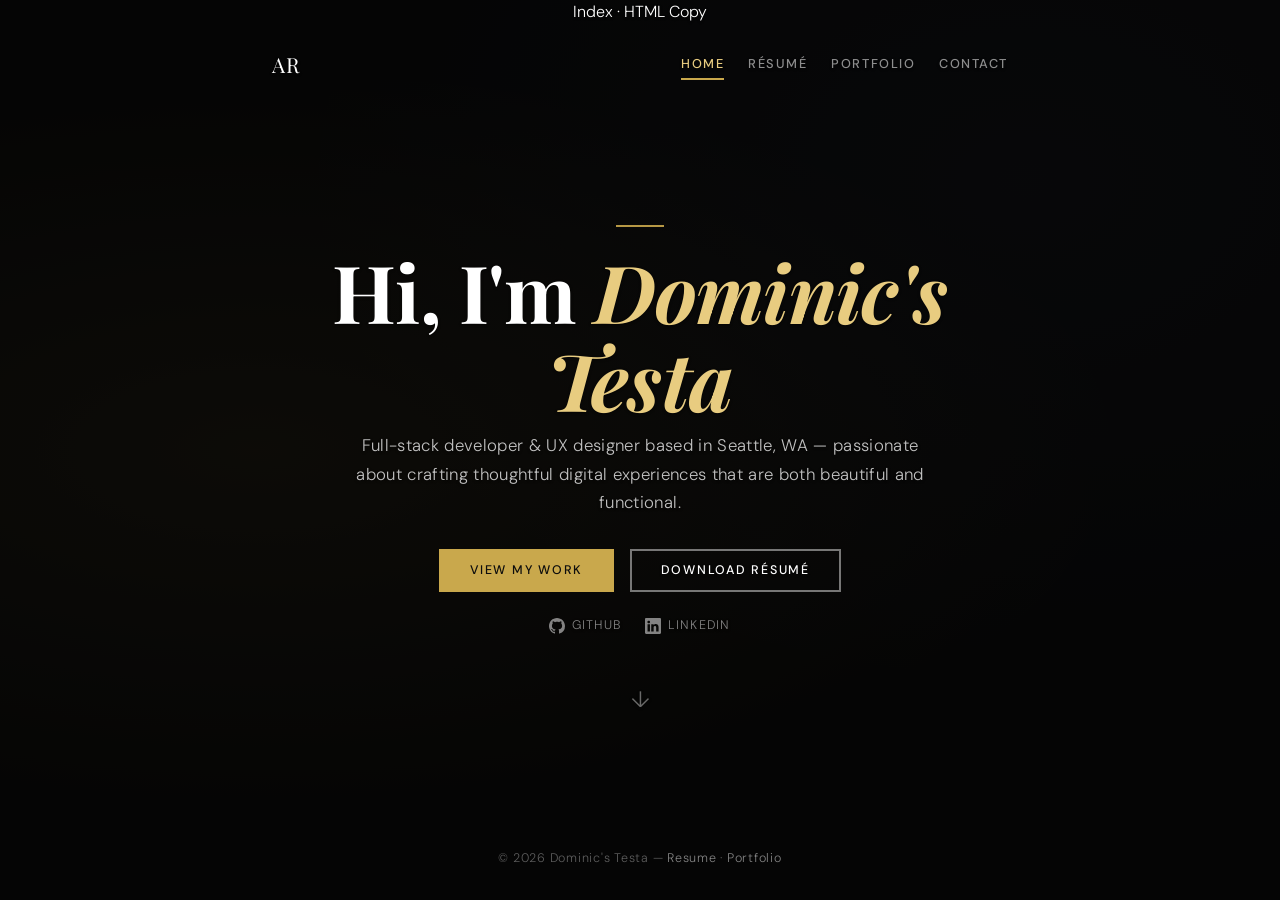
==== commit 77964140: "fixed some broken links and wrong names" ====
--- a/index.html
+++ b/index.html
@@ -7,7 +7,7 @@
     <meta charset="utf-8" />
     <meta name="viewport" content="width=device-width, initial-scale=1" />
     <meta name="description" content="Personal portfolio and resume" />
-    <title>Alex Rivera — Portfolio</title>
+    <title>Dominic's Test Portfolio</title>
  
     <!-- Bootstrap 5.3 CDN -->
     <link
@@ -15,7 +15,7 @@
       href="https://cdn.jsdelivr.net/npm/bootstrap@5.3.3/dist/css/bootstrap.min.css"
     />
  
-    <!-- Google Fonts -->
+    <!-- Google Fonts: Playfair Display + DM Sans -->
     <link rel="preconnect" href="https://fonts.googleapis.com" />
     <link rel="preconnect" href="https://fonts.gstatic.com" crossorigin />
     <link
@@ -23,241 +23,48 @@
       rel="stylesheet"
     />
  
-    <!-- cover.css (inline, based on Bootstrap Cover example) -->
-    <style>
-      /* ── Globals ───────────────────────────────────── */
-      :root {
-        --accent: #c9a84c;
-        --accent-light: #e8cc80;
-        --dark: #0d0d0d;
-      }
- 
-      * {
-        box-sizing: border-box;
-      }
- 
-      html,
-      body {
-        height: 100%;
-      }
- 
-      body {
-        display: flex;
-        flex-direction: column;
-        font-family: "DM Sans", sans-serif;
-        font-weight: 300;
-        color: #fff;
-        background-color: var(--dark);
-        background-image:
-          radial-gradient(ellipse at 20% 50%, rgba(201, 168, 76, 0.12) 0%, transparent 60%),
-          radial-gradient(ellipse at 80% 20%, rgba(100, 120, 180, 0.08) 0%, transparent 50%),
-          url("https://images.unsplash.com/photo-1517694712202-14dd9538aa97?w=1600&q=80&auto=format&fit=crop");
-        background-size: cover;
-        background-position: center;
-        background-attachment: fixed;
-        text-shadow: 0 0.05rem 0.15rem rgba(0, 0, 0, 0.6);
-        box-shadow: inset 0 0 0 100vw rgba(0, 0, 0, 0.65);
-      }
- 
-      /* ── Cover container ───────────────────────────── */
-      .cover-container {
-        max-width: 48em;
-      }
- 
-      /* ── Masthead nav ──────────────────────────────── */
-      .nav-masthead .nav-link {
-        font-family: "DM Sans", sans-serif;
-        font-weight: 500;
-        font-size: 0.8rem;
-        letter-spacing: 0.12em;
-        text-transform: uppercase;
-        color: rgba(255, 255, 255, 0.55);
-        border-bottom: 2px solid transparent;
-        padding: 0.35rem 0;
-        transition: color 0.25s, border-color 0.25s;
-      }
- 
-      .nav-masthead .nav-link + .nav-link {
-        margin-left: 1.5rem;
-      }
- 
-      .nav-masthead .nav-link:hover,
-      .nav-masthead .nav-link:focus {
-        color: #fff;
-        border-bottom-color: rgba(255, 255, 255, 0.3);
-        text-decoration: none;
-      }
- 
-      .nav-masthead .active {
-        color: var(--accent-light);
-        border-bottom-color: var(--accent);
-      }
- 
-      /* ── Logo / name ───────────────────────────────── */
-      .masthead-brand {
-        font-family: "Playfair Display", serif;
-        font-size: 1.3rem;
-        letter-spacing: 0.04em;
-        color: #fff;
-        text-decoration: none;
-      }
- 
-      .masthead-brand:hover {
-        color: var(--accent-light);
-      }
- 
-      /* ── Hero text ─────────────────────────────────── */
-      .cover-heading {
-        font-family: "Playfair Display", serif;
-        font-weight: 700;
-        font-size: clamp(2.8rem, 8vw, 5rem);
-        line-height: 1.1;
-        letter-spacing: -0.01em;
-        margin-bottom: 0.5rem;
-      }
- 
-      .cover-heading em {
-        color: var(--accent-light);
-        font-style: italic;
-      }
- 
-      .cover-subheading {
-        font-size: 1.05rem;
-        font-weight: 300;
-        color: rgba(255, 255, 255, 0.75);
-        letter-spacing: 0.02em;
-        max-width: 34em;
-        margin: 0 auto 2rem;
-        line-height: 1.7;
-      }
- 
-      /* ── Divider ───────────────────────────────────── */
-      .cover-divider {
-        width: 3rem;
-        height: 2px;
-        background: var(--accent);
-        margin: 1.25rem auto;
-        opacity: 0.9;
-      }
- 
-      /* ── Buttons ───────────────────────────────────── */
-      .btn-cover-primary {
-        font-family: "DM Sans", sans-serif;
-        font-weight: 500;
-        font-size: 0.78rem;
-        letter-spacing: 0.14em;
-        text-transform: uppercase;
-        color: var(--dark);
-        background: var(--accent);
-        border: 2px solid var(--accent);
-        padding: 0.65rem 1.8rem;
-        border-radius: 0;
-        transition: all 0.25s;
-        text-shadow: none;
-      }
- 
-      .btn-cover-primary:hover {
-        background: var(--accent-light);
-        border-color: var(--accent-light);
-        color: var(--dark);
-        transform: translateY(-1px);
-      }
- 
-      .btn-cover-outline {
-        font-family: "DM Sans", sans-serif;
-        font-weight: 500;
-        font-size: 0.78rem;
-        letter-spacing: 0.14em;
-        text-transform: uppercase;
-        color: #fff;
-        background: transparent;
-        border: 2px solid rgba(255, 255, 255, 0.45);
-        padding: 0.65rem 1.8rem;
-        border-radius: 0;
-        transition: all 0.25s;
-      }
- 
-      .btn-cover-outline:hover {
-        border-color: #fff;
-        color: #fff;
-        background: rgba(255, 255, 255, 0.08);
-        transform: translateY(-1px);
-      }
- 
-      /* ── Social links ──────────────────────────────── */
-      .social-link {
-        display: inline-flex;
-        align-items: center;
-        gap: 0.4rem;
-        font-size: 0.78rem;
-        letter-spacing: 0.1em;
-        text-transform: uppercase;
-        color: rgba(255, 255, 255, 0.5);
-        text-decoration: none;
-        transition: color 0.2s;
-      }
- 
-      .social-link:hover {
-        color: var(--accent-light);
-      }
- 
-      /* ── Footer ────────────────────────────────────── */
-      .cover-footer {
-        font-size: 0.78rem;
-        color: rgba(255, 255, 255, 0.35);
-        letter-spacing: 0.06em;
-        text-shadow: none;
-      }
- 
-      .cover-footer a {
-        color: rgba(255, 255, 255, 0.5);
-        text-decoration: none;
-        transition: color 0.2s;
-      }
- 
-      .cover-footer a:hover {
-        color: var(--accent-light);
-      }
- 
-      /* ── Scroll indicator ──────────────────────────── */
-      @keyframes bounce {
-        0%, 100% { transform: translateY(0); }
-        50% { transform: translateY(6px); }
-      }
- 
-      .scroll-indicator {
-        animation: bounce 2s ease-in-out infinite;
-        opacity: 0.4;
-        font-size: 1.4rem;
-      }
-    </style>
+    <!-- Custom styles -->
+    <link rel="stylesheet" href="style.css" />
   </head>
  
   <body class="d-flex h-100 text-center">
     <div class="cover-container d-flex w-100 h-100 p-3 mx-auto flex-column">
  
-      <!-- ── Header / Nav ── -->
+      <!-- ── Header / Nav ─────────────────────────────── -->
       <header class="mb-auto">
         <div class="d-flex flex-wrap align-items-center justify-content-between py-2">
+ 
+          <!-- TODO: Update initials/name to match your own -->
+          <!-- LINK: index.html — home, should always be valid -->
           <a href="index.html" class="masthead-brand">AR</a>
  
           <nav class="nav nav-masthead">
+            <!-- LINK: index.html — home, valid -->
             <a class="nav-link active" href="index.html">Home</a>
+ 
+            <!-- BROKEN LINK: resume.html does not exist yet — create this page -->
             <a class="nav-link" href="resume.html">Résumé</a>
+ 
+            <!-- BROKEN LINK: portfolio.html does not exist yet — create this page -->
             <a class="nav-link" href="portfolio.html">Portfolio</a>
+ 
+            <!-- BROKEN LINK: contact.html does not exist yet — create this page -->
             <a class="nav-link" href="contact.html">Contact</a>
           </nav>
         </div>
       </header>
  
-      <!-- ── Hero / Main ── -->
+      <!-- ── Hero / Main ──────────────────────────────── -->
       <main class="px-3 my-auto">
+ 
         <div class="cover-divider"></div>
  
+        <!-- TODO: Replace "Dominic's Testa" with your real name -->
         <h1 class="cover-heading">
-          Hi, I'm <em>Alex Rivera</em>
+          Hi, I'm <em>Dominic's Testa</em>
         </h1>
  
+        <!-- TODO: Update bio blurb with your own description -->
         <p class="cover-subheading">
           Full-stack developer &amp; UX designer based in Seattle, WA —
           passionate about crafting thoughtful digital experiences that are
@@ -265,52 +72,70 @@
         </p>
  
         <p class="d-flex flex-wrap gap-3 justify-content-center">
+          <!-- BROKEN LINK: portfolio.html does not exist yet -->
           <a href="portfolio.html" class="btn btn-cover-primary">View My Work</a>
+ 
+          <!-- BROKEN LINK: resume.html does not exist yet -->
+          <!-- TODO: Alternatively, point this at a hosted PDF, e.g. href="resume.pdf" -->
           <a href="resume.html" class="btn btn-cover-outline">Download Résumé</a>
         </p>
  
         <!-- Social links -->
         <div class="mt-4 d-flex justify-content-center gap-4">
+ 
+          <!-- UNFINISHED LINK: Replace with your real GitHub profile URL -->
           <a
             href="https://github.com/alexrivera"
             target="_blank"
             rel="noopener"
             class="social-link"
           >
-            <!-- GitHub icon -->
             <svg xmlns="http://www.w3.org/2000/svg" width="16" height="16" fill="currentColor" viewBox="0 0 16 16">
               <path d="M8 0C3.58 0 0 3.58 0 8c0 3.54 2.29 6.53 5.47 7.59.4.07.55-.17.55-.38 0-.19-.01-.82-.01-1.49-2.01.37-2.53-.49-2.69-.94-.09-.23-.48-.94-.82-1.13-.28-.15-.68-.52-.01-.53.63-.01 1.08.58 1.23.82.72 1.21 1.87.87 2.33.66.07-.52.28-.87.51-1.07-1.78-.2-3.64-.89-3.64-3.95 0-.87.31-1.59.82-2.15-.08-.2-.36-1.02.08-2.12 0 0 .67-.21 2.2.82.64-.18 1.32-.27 2-.27.68 0 1.36.09 2 .27 1.53-1.04 2.2-.82 2.2-.82.44 1.1.16 1.92.08 2.12.51.56.82 1.27.82 2.15 0 3.07-1.87 3.75-3.65 3.95.29.25.54.73.54 1.48 0 1.07-.01 1.93-.01 2.2 0 .21.15.46.55.38A8.013 8.013 0 0 0 16 8c0-4.42-3.58-8-8-8z"/>
             </svg>
             GitHub
           </a>
+ 
+          <!-- UNFINISHED LINK: Replace with your real LinkedIn profile URL -->
           <a
-            href="https://linkedin.com/in/alexrivera"
+            href="https://linkedin.com/in/dominichatcher0"
             target="_blank"
             rel="noopener"
             class="social-link"
           >
-            <!-- LinkedIn icon -->
             <svg xmlns="http://www.w3.org/2000/svg" width="16" height="16" fill="currentColor" viewBox="0 0 16 16">
               <path d="M0 1.146C0 .513.526 0 1.175 0h13.65C15.474 0 16 .513 16 1.146v13.708c0 .633-.526 1.146-1.175 1.146H1.175C.526 16 0 15.487 0 14.854V1.146zm4.943 12.248V6.169H2.542v7.225h2.401zm-1.2-8.212c.837 0 1.358-.554 1.358-1.248-.015-.709-.52-1.248-1.342-1.248-.822 0-1.359.54-1.359 1.248 0 .694.521 1.248 1.327 1.248h.016zm4.908 8.212V9.359c0-.216.016-.432.08-.586.173-.431.568-.878 1.232-.878.869 0 1.216.662 1.216 1.634v3.865h2.401V9.25c0-2.22-1.184-3.252-2.764-3.252-1.274 0-1.845.7-2.165 1.193v.025h-.016a5.54 5.54 0 0 1 .016-.025V6.169h-2.4c.03.678 0 7.225 0 7.225h2.4z"/>
             </svg>
             LinkedIn
           </a>
+ 
         </div>
  
+        <!-- Scroll indicator arrow — purely decorative -->
         <div class="mt-5 scroll-indicator">↓</div>
+ 
       </main>
  
-      <!-- ── Footer ── -->
+      <!-- ── Footer ────────────────────────────────────── -->
       <footer class="cover-footer mt-auto py-3">
         <p class="mb-0">
-          &copy; 2026 Alex Rivera &mdash;
-          <a href="resume.html">Résumé</a> &middot;
+          <!-- TODO: Update name and year as needed -->
+          &copy; 2026 Dominic's Testa &mdash;
+ 
+          <!-- BROKEN LINK: resume.html does not exist yet -->
+          <a href="resume.html">Resume</a> &middot;
+ 
+          <!-- BROKEN LINK: portfolio.html does not exist yet -->
           <a href="portfolio.html">Portfolio</a>
         </p>
       </footer>
  
     </div>
  
+    <!-- Bootstrap JS bundle (includes Popper) -->
     <script src="https://cdn.jsdelivr.net/npm/bootstrap@5.3.3/dist/js/bootstrap.bundle.min.js"></script>
+ 
+    <!-- Custom scripts -->
+    <script src="main.js"></script>
   </body>
 </html>
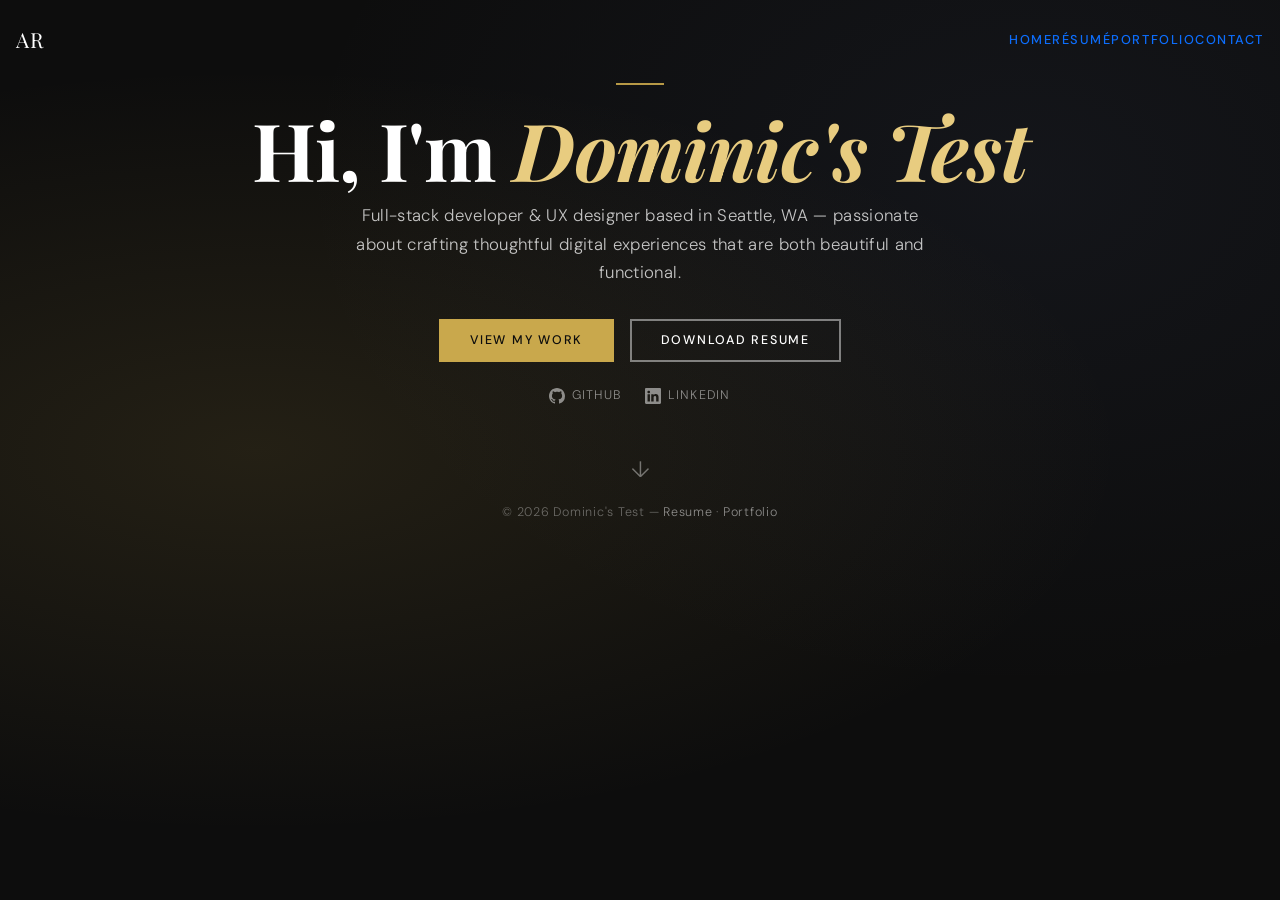
==== commit 2cc02083: "changed css and the html that was needed" ====
--- a/index.html
+++ b/index.html
@@ -1,29 +1,23 @@
-Index · HTML
-Copy
-
 <!doctype html>
 <html lang="en">
   <head>
     <meta charset="utf-8" />
     <meta name="viewport" content="width=device-width, initial-scale=1" />
     <meta name="description" content="Personal portfolio and resume" />
-    <title>Dominic's Test Portfolio</title>
+    <title>Dominic's Test — Portfolio</title>
  
     <!-- Bootstrap 5.3 CDN -->
-    <link
-      rel="stylesheet"
-      href="https://cdn.jsdelivr.net/npm/bootstrap@5.3.3/dist/css/bootstrap.min.css"
-    />
+    <link rel="stylesheet" href="https://cdn.jsdelivr.net/npm/bootstrap@5.3.3/dist/css/bootstrap.min.css" />
  
     <!-- Google Fonts: Playfair Display + DM Sans -->
     <link rel="preconnect" href="https://fonts.googleapis.com" />
     <link rel="preconnect" href="https://fonts.gstatic.com" crossorigin />
-    <link
-      href="https://fonts.googleapis.com/css2?family=Playfair+Display:ital,wght@0,400;0,700;1,400&family=DM+Sans:wght@300;400;500&display=swap"
-      rel="stylesheet"
-    />
+    <link href="https://fonts.googleapis.com/css2?family=Playfair+Display:ital,wght@0,400;0,700;1,400&family=DM+Sans:wght@300;400;500&display=swap" rel="stylesheet" />
  
-    <!-- Custom styles -->
+    <!-- Bootstrap Cover example base styles -->
+    <link rel="stylesheet" href="cover.css" />
+ 
+    <!-- Custom additions (fonts, hero, buttons, etc.) -->
     <link rel="stylesheet" href="style.css" />
   </head>
  
@@ -34,21 +28,21 @@
       <header class="mb-auto">
         <div class="d-flex flex-wrap align-items-center justify-content-between py-2">
  
-          <!-- TODO: Update initials/name to match your own -->
-          <!-- LINK: index.html — home, should always be valid -->
+          <!-- TODO: Update initials to your own -->
+          <!-- LINK: index.html — valid -->
           <a href="index.html" class="masthead-brand">AR</a>
  
           <nav class="nav nav-masthead">
-            <!-- LINK: index.html — home, valid -->
+            <!-- LINK: index.html — valid -->
             <a class="nav-link active" href="index.html">Home</a>
  
-            <!-- BROKEN LINK: resume.html does not exist yet — create this page -->
+            <!-- BROKEN LINK: resume.html does not exist yet -->
             <a class="nav-link" href="resume.html">Résumé</a>
  
-            <!-- BROKEN LINK: portfolio.html does not exist yet — create this page -->
+            <!-- BROKEN LINK: portfolio.html does not exist yet -->
             <a class="nav-link" href="portfolio.html">Portfolio</a>
  
-            <!-- BROKEN LINK: contact.html does not exist yet — create this page -->
+            <!-- BROKEN LINK: contact.html does not exist yet -->
             <a class="nav-link" href="contact.html">Contact</a>
           </nav>
         </div>
@@ -59,9 +53,9 @@
  
         <div class="cover-divider"></div>
  
-        <!-- TODO: Replace "Dominic's Testa" with your real name -->
+        <!-- TODO: Replace "#" with your real name -->
         <h1 class="cover-heading">
-          Hi, I'm <em>Dominic's Testa</em>
+          Hi, I'm <em>Dominic's Test</em>
         </h1>
  
         <!-- TODO: Update bio blurb with your own description -->
@@ -76,33 +70,23 @@
           <a href="portfolio.html" class="btn btn-cover-primary">View My Work</a>
  
           <!-- BROKEN LINK: resume.html does not exist yet -->
-          <!-- TODO: Alternatively, point this at a hosted PDF, e.g. href="resume.pdf" -->
-          <a href="resume.html" class="btn btn-cover-outline">Download Résumé</a>
+          <!-- TODO: Alternatively point to a PDF, e.g. href="resume.pdf" -->
+          <a href="resume.html" class="btn btn-cover-outline">Download Resume</a>
         </p>
  
         <!-- Social links -->
         <div class="mt-4 d-flex justify-content-center gap-4">
  
-          <!-- UNFINISHED LINK: Replace with your real GitHub profile URL -->
-          <a
-            href="https://github.com/alexrivera"
-            target="_blank"
-            rel="noopener"
-            class="social-link"
-          >
+          <!-- UNFINISHED LINK: Replace with your real GitHub URL -->
+          <a href="https://github.com/#" target="_blank" rel="noopener" class="social-link">
             <svg xmlns="http://www.w3.org/2000/svg" width="16" height="16" fill="currentColor" viewBox="0 0 16 16">
               <path d="M8 0C3.58 0 0 3.58 0 8c0 3.54 2.29 6.53 5.47 7.59.4.07.55-.17.55-.38 0-.19-.01-.82-.01-1.49-2.01.37-2.53-.49-2.69-.94-.09-.23-.48-.94-.82-1.13-.28-.15-.68-.52-.01-.53.63-.01 1.08.58 1.23.82.72 1.21 1.87.87 2.33.66.07-.52.28-.87.51-1.07-1.78-.2-3.64-.89-3.64-3.95 0-.87.31-1.59.82-2.15-.08-.2-.36-1.02.08-2.12 0 0 .67-.21 2.2.82.64-.18 1.32-.27 2-.27.68 0 1.36.09 2 .27 1.53-1.04 2.2-.82 2.2-.82.44 1.1.16 1.92.08 2.12.51.56.82 1.27.82 2.15 0 3.07-1.87 3.75-3.65 3.95.29.25.54.73.54 1.48 0 1.07-.01 1.93-.01 2.2 0 .21.15.46.55.38A8.013 8.013 0 0 0 16 8c0-4.42-3.58-8-8-8z"/>
             </svg>
             GitHub
           </a>
  
-          <!-- UNFINISHED LINK: Replace with your real LinkedIn profile URL -->
-          <a
-            href="https://linkedin.com/in/dominichatcher0"
-            target="_blank"
-            rel="noopener"
-            class="social-link"
-          >
+          <!-- UNFINISHED LINK: Replace with your real LinkedIn URL -->
+          <a href="https://linkedin.com/in/dominichatcher" target="_blank" rel="noopener" class="social-link">
             <svg xmlns="http://www.w3.org/2000/svg" width="16" height="16" fill="currentColor" viewBox="0 0 16 16">
               <path d="M0 1.146C0 .513.526 0 1.175 0h13.65C15.474 0 16 .513 16 1.146v13.708c0 .633-.526 1.146-1.175 1.146H1.175C.526 16 0 15.487 0 14.854V1.146zm4.943 12.248V6.169H2.542v7.225h2.401zm-1.2-8.212c.837 0 1.358-.554 1.358-1.248-.015-.709-.52-1.248-1.342-1.248-.822 0-1.359.54-1.359 1.248 0 .694.521 1.248 1.327 1.248h.016zm4.908 8.212V9.359c0-.216.016-.432.08-.586.173-.431.568-.878 1.232-.878.869 0 1.216.662 1.216 1.634v3.865h2.401V9.25c0-2.22-1.184-3.252-2.764-3.252-1.274 0-1.845.7-2.165 1.193v.025h-.016a5.54 5.54 0 0 1 .016-.025V6.169h-2.4c.03.678 0 7.225 0 7.225h2.4z"/>
             </svg>
@@ -111,7 +95,7 @@
  
         </div>
  
-        <!-- Scroll indicator arrow — purely decorative -->
+        <!-- Scroll indicator — decorative only -->
         <div class="mt-5 scroll-indicator">↓</div>
  
       </main>
@@ -119,8 +103,8 @@
       <!-- ── Footer ────────────────────────────────────── -->
       <footer class="cover-footer mt-auto py-3">
         <p class="mb-0">
-          <!-- TODO: Update name and year as needed -->
-          &copy; 2026 Dominic's Testa &mdash;
+          <!-- TODO: Update name/year -->
+          &copy; 2026 Dominic's Test &mdash;
  
           <!-- BROKEN LINK: resume.html does not exist yet -->
           <a href="resume.html">Resume</a> &middot;
--- a/style.css
+++ b/style.css
@@ -0,0 +1,182 @@
+/* =====================================================
+   style.css — Custom additions on top of cover.css
+   cover.css handles: body shadow, .cover-container,
+   .nav-masthead links, and .btn-light overrides.
+   ===================================================== */
+ 
+/* ── Google Fonts loaded via <link> in HTML ────────── */
+ 
+/* ── CSS Variables ─────────────────────────────────── */
+:root {
+  --accent: #c9a84c;
+  --accent-light: #e8cc80;
+  --dark: #0d0d0d;
+}
+ 
+/* ── Body background (cover.css sets shadow/text-shadow) */
+body {
+  display: flex;
+  flex-direction: column;
+  font-family: "DM Sans", sans-serif;
+  font-weight: 300;
+  color: #fff;
+  background-color: var(--dark);
+  background-image:
+    radial-gradient(ellipse at 20% 50%, rgba(201, 168, 76, 0.12) 0%, transparent 60%),
+    radial-gradient(ellipse at 80% 20%, rgba(100, 120, 180, 0.08) 0%, transparent 50%),
+    url("https://images.unsplash.com/photo-1517694712202-14dd9538aa97?w=1600&q=80&auto=format&fit=crop");
+  background-size: cover;
+  background-position: center;
+  background-attachment: fixed;
+}
+ 
+/* ── Brand / Logo ──────────────────────────────────── */
+.masthead-brand {
+  font-family: "Playfair Display", serif;
+  font-size: 1.3rem;
+  letter-spacing: 0.04em;
+  color: #fff;
+  text-decoration: none;
+}
+ 
+.masthead-brand:hover {
+  color: var(--accent-light);
+}
+ 
+/* ── cover.css sets nav-link color to rgba(255,255,255,.5)
+   and border-bottom. These extend it with font details. ── */
+.nav-masthead .nav-link {
+  font-family: "DM Sans", sans-serif;
+  font-weight: 500;
+  font-size: 0.8rem;
+  letter-spacing: 0.12em;
+  text-transform: uppercase;
+  padding: 0.35rem 0;
+  transition: color 0.25s, border-color 0.25s;
+  text-decoration: none;
+}
+ 
+/* ── Hero Text ─────────────────────────────────────── */
+.cover-heading {
+  font-family: "Playfair Display", serif;
+  font-weight: 700;
+  font-size: clamp(2.8rem, 8vw, 5rem);
+  line-height: 1.1;
+  letter-spacing: -0.01em;
+  margin-bottom: 0.5rem;
+}
+ 
+.cover-heading em {
+  color: var(--accent-light);
+  font-style: italic;
+}
+ 
+.cover-subheading {
+  font-size: 1.05rem;
+  font-weight: 300;
+  color: rgba(255, 255, 255, 0.75);
+  letter-spacing: 0.02em;
+  max-width: 34em;
+  margin: 0 auto 2rem;
+  line-height: 1.7;
+}
+ 
+/* ── Gold Divider ──────────────────────────────────── */
+.cover-divider {
+  width: 3rem;
+  height: 2px;
+  background: var(--accent);
+  margin: 1.25rem auto;
+  opacity: 0.9;
+}
+ 
+/* ── Buttons (cover.css handles .btn-light base) ────── */
+.btn-cover-primary {
+  font-family: "DM Sans", sans-serif;
+  font-weight: 500;
+  font-size: 0.78rem;
+  letter-spacing: 0.14em;
+  text-transform: uppercase;
+  color: var(--dark);
+  background: var(--accent);
+  border: 2px solid var(--accent);
+  padding: 0.65rem 1.8rem;
+  border-radius: 0;
+  transition: all 0.25s;
+  text-shadow: none;
+}
+ 
+.btn-cover-primary:hover {
+  background: var(--accent-light);
+  border-color: var(--accent-light);
+  color: var(--dark);
+  transform: translateY(-1px);
+}
+ 
+.btn-cover-outline {
+  font-family: "DM Sans", sans-serif;
+  font-weight: 500;
+  font-size: 0.78rem;
+  letter-spacing: 0.14em;
+  text-transform: uppercase;
+  color: #fff;
+  background: transparent;
+  border: 2px solid rgba(255, 255, 255, 0.45);
+  padding: 0.65rem 1.8rem;
+  border-radius: 0;
+  transition: all 0.25s;
+}
+ 
+.btn-cover-outline:hover {
+  border-color: #fff;
+  color: #fff;
+  background: rgba(255, 255, 255, 0.08);
+  transform: translateY(-1px);
+}
+ 
+/* ── Social Links ──────────────────────────────────── */
+.social-link {
+  display: inline-flex;
+  align-items: center;
+  gap: 0.4rem;
+  font-size: 0.78rem;
+  letter-spacing: 0.1em;
+  text-transform: uppercase;
+  color: rgba(255, 255, 255, 0.5);
+  text-decoration: none;
+  transition: color 0.2s;
+}
+ 
+.social-link:hover {
+  color: var(--accent-light);
+}
+ 
+/* ── Footer ────────────────────────────────────────── */
+.cover-footer {
+  font-size: 0.78rem;
+  color: rgba(255, 255, 255, 0.35);
+  letter-spacing: 0.06em;
+  text-shadow: none;
+}
+ 
+.cover-footer a {
+  color: rgba(255, 255, 255, 0.5);
+  text-decoration: none;
+  transition: color 0.2s;
+}
+ 
+.cover-footer a:hover {
+  color: var(--accent-light);
+}
+ 
+/* ── Scroll Indicator ──────────────────────────────── */
+@keyframes bounce {
+  0%, 100% { transform: translateY(0); }
+  50%       { transform: translateY(6px); }
+}
+ 
+.scroll-indicator {
+  animation: bounce 2s ease-in-out infinite;
+  opacity: 0.4;
+  font-size: 1.4rem;
+}
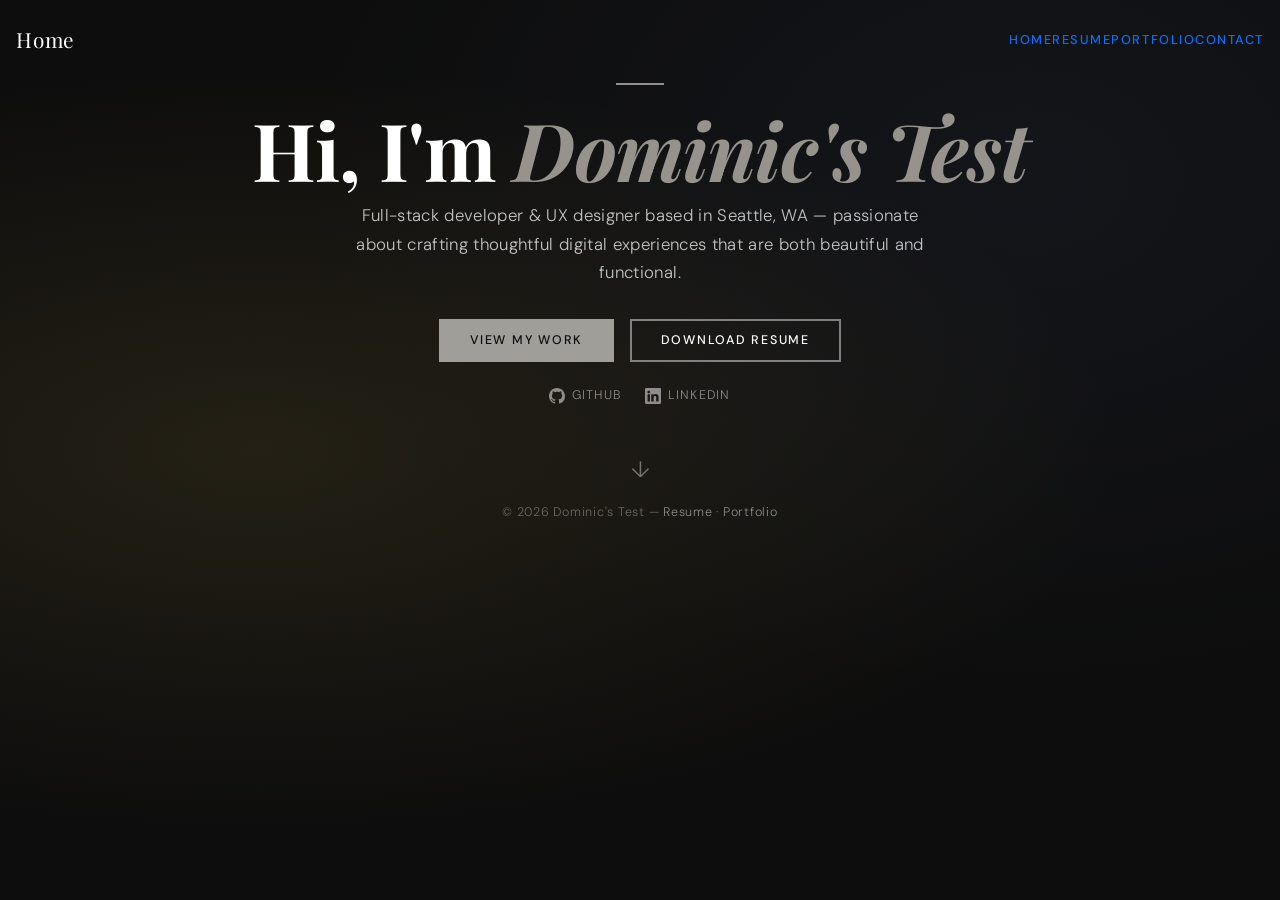
==== commit afde6649: "Fixed spelling mistakes" ====
--- a/index.html
+++ b/index.html
@@ -30,14 +30,14 @@
  
           <!-- TODO: Update initials to your own -->
           <!-- LINK: index.html — valid -->
-          <a href="index.html" class="masthead-brand">AR</a>
+          <a href="index.html" class="masthead-brand">Home</a>
  
           <nav class="nav nav-masthead">
             <!-- LINK: index.html — valid -->
             <a class="nav-link active" href="index.html">Home</a>
  
             <!-- BROKEN LINK: resume.html does not exist yet -->
-            <a class="nav-link" href="resume.html">Résumé</a>
+            <a class="nav-link" href="resume.html">Resume</a>
  
             <!-- BROKEN LINK: portfolio.html does not exist yet -->
             <a class="nav-link" href="portfolio.html">Portfolio</a>
--- a/style.css
+++ b/style.css
@@ -8,8 +8,8 @@
  
 /* ── CSS Variables ─────────────────────────────────── */
 :root {
-  --accent: #c9a84c;
-  --accent-light: #e8cc80;
+  --accent: #9f9e99;
+  --accent-light: #96938d;
   --dark: #0d0d0d;
 }
  
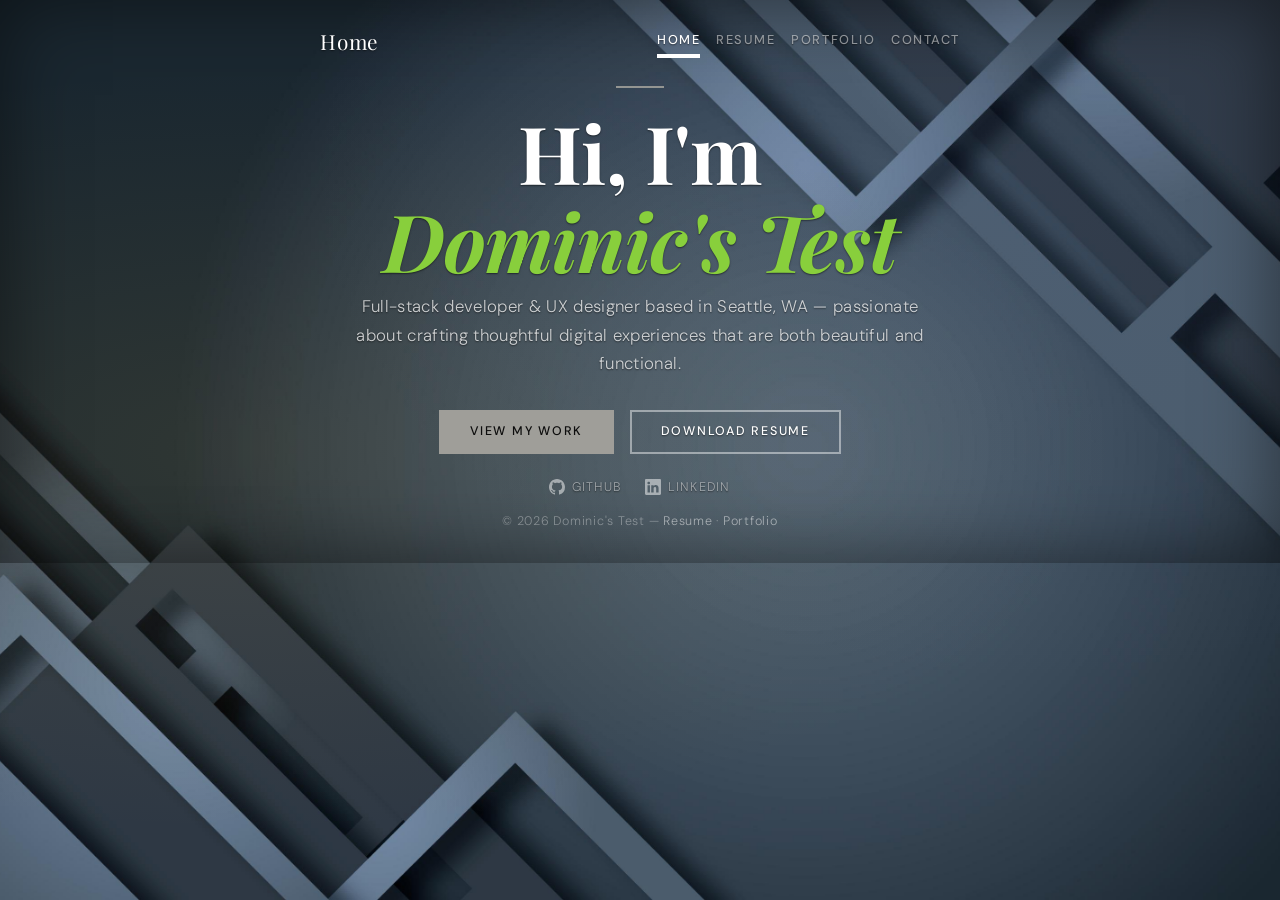
==== commit 0fdcc7f7: "should have fixed centering issue" ====
--- a/index.html
+++ b/index.html
@@ -94,9 +94,7 @@
           </a>
  
         </div>
- 
-        <!-- Scroll indicator — decorative only -->
-        <div class="mt-5 scroll-indicator">↓</div>
+
  
       </main>
  
--- a/cover.css
+++ b/cover.css
@@ -0,0 +1,50 @@
+/*
+ * Globals
+ */
+
+
+/* Custom default button */
+.btn-light,
+.btn-light:hover,
+.btn-light:focus {
+  color: #333;
+  text-shadow: none; /* Prevent inheritance from `body` */
+}
+
+
+/*
+ * Base structure
+ */
+
+body {
+  text-shadow: 0 .05rem .1rem rgba(0, 0, 0, .5);
+  box-shadow: inset 0 0 5rem rgba(0, 0, 0, .5);
+}
+
+.cover-container {
+  max-width: 42em;
+}
+
+
+/*
+ * Header
+ */
+
+.nav-masthead .nav-link {
+  color: rgba(255, 255, 255, .5);
+  border-bottom: .25rem solid transparent;
+}
+
+.nav-masthead .nav-link:hover,
+.nav-masthead .nav-link:focus {
+  border-bottom-color: rgba(255, 255, 255, .25);
+}
+
+.nav-masthead .nav-link + .nav-link {
+  margin-left: 1rem;
+}
+
+.nav-masthead .active {
+  color: #fff;
+  border-bottom-color: #fff;
+}
--- a/style.css
+++ b/style.css
@@ -9,7 +9,7 @@
 /* ── CSS Variables ─────────────────────────────────── */
 :root {
   --accent: #9f9e99;
-  --accent-light: #96938d;
+  --accent-light: #88cf3c;
   --dark: #0d0d0d;
 }
  
@@ -24,7 +24,7 @@
   background-image:
     radial-gradient(ellipse at 20% 50%, rgba(201, 168, 76, 0.12) 0%, transparent 60%),
     radial-gradient(ellipse at 80% 20%, rgba(100, 120, 180, 0.08) 0%, transparent 50%),
-    url("https://images.unsplash.com/photo-1517694712202-14dd9538aa97?w=1600&q=80&auto=format&fit=crop");
+    url("images/background1.jpg");
   background-size: cover;
   background-position: center;
   background-attachment: fixed;
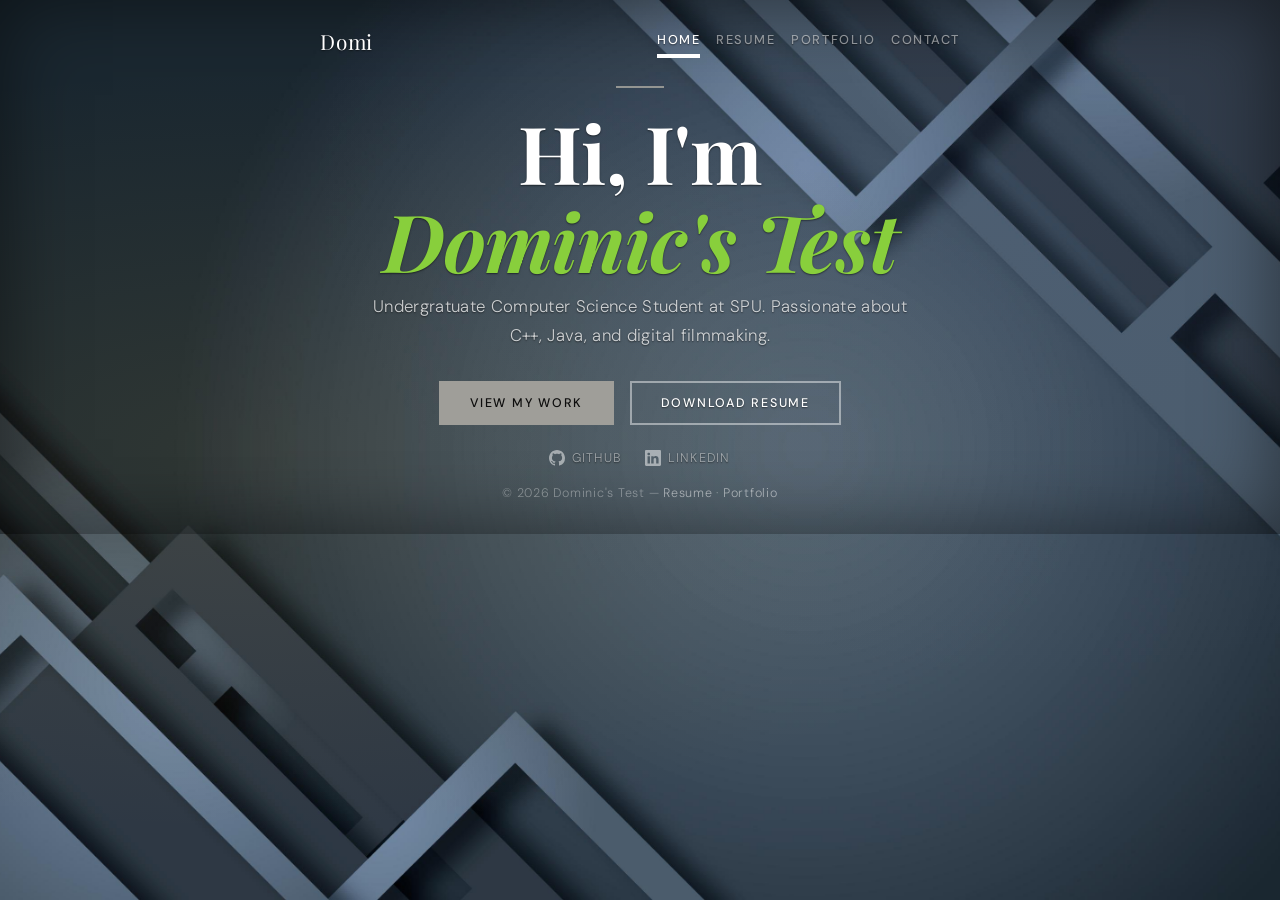
==== commit 0e99fea4: "cleaned up some text and color for consitantcy" ====
--- a/index.html
+++ b/index.html
@@ -30,7 +30,7 @@
  
           <!-- TODO: Update initials to your own -->
           <!-- LINK: index.html — valid -->
-          <a href="index.html" class="masthead-brand">Home</a>
+          <a href="index.html" class="masthead-brand">Domi</a>
  
           <nav class="nav nav-masthead">
             <!-- LINK: index.html — valid -->
@@ -60,9 +60,8 @@
  
         <!-- TODO: Update bio blurb with your own description -->
         <p class="cover-subheading">
-          Full-stack developer &amp; UX designer based in Seattle, WA —
-          passionate about crafting thoughtful digital experiences that are
-          both beautiful and functional.
+          Undergratuate Computer Science Student at SPU.
+          Passionate about C++, Java, and digital filmmaking.
         </p>
  
         <p class="d-flex flex-wrap gap-3 justify-content-center">
--- a/style.css
+++ b/style.css
@@ -37,6 +37,7 @@
   letter-spacing: 0.04em;
   color: #fff;
   text-decoration: none;
+  text-align: center;
 }
  
 .masthead-brand:hover {
@@ -64,6 +65,7 @@
   line-height: 1.1;
   letter-spacing: -0.01em;
   margin-bottom: 0.5rem;
+  text-align: center;
 }
  
 .cover-heading em {
